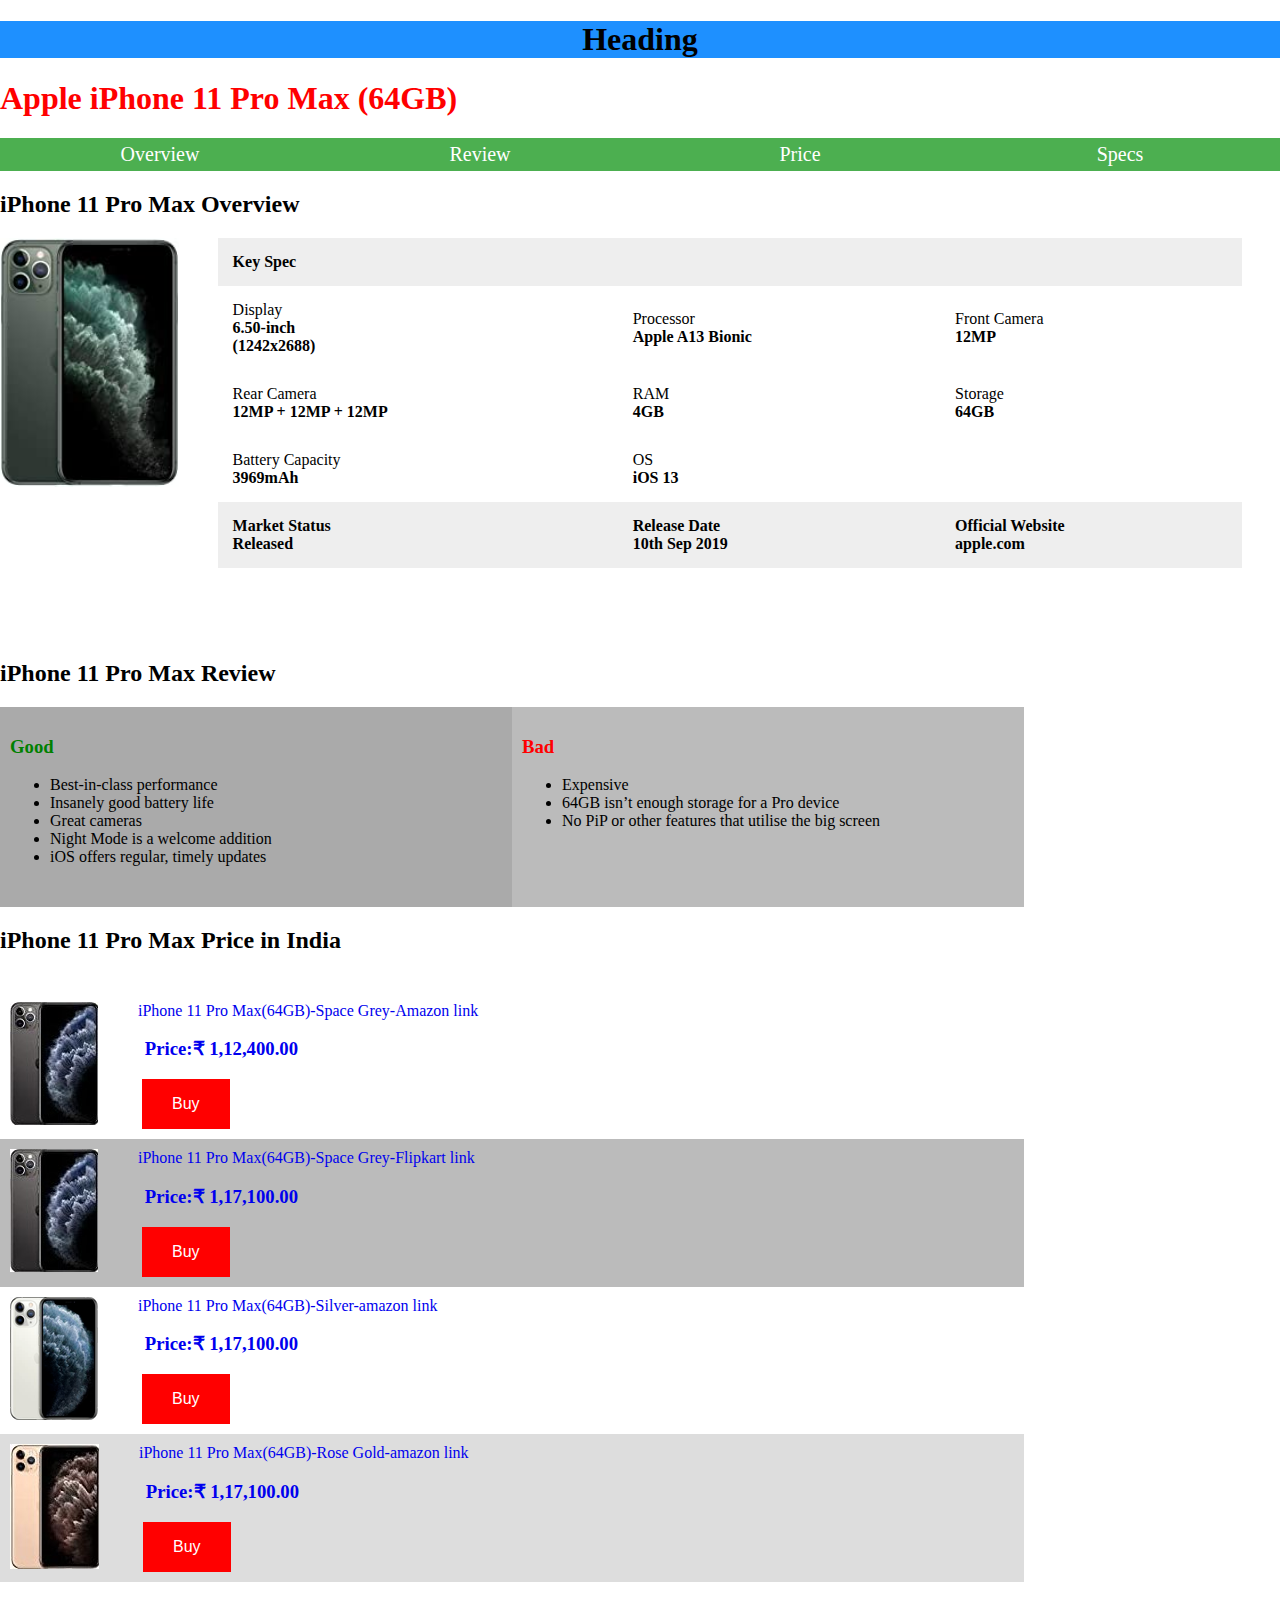
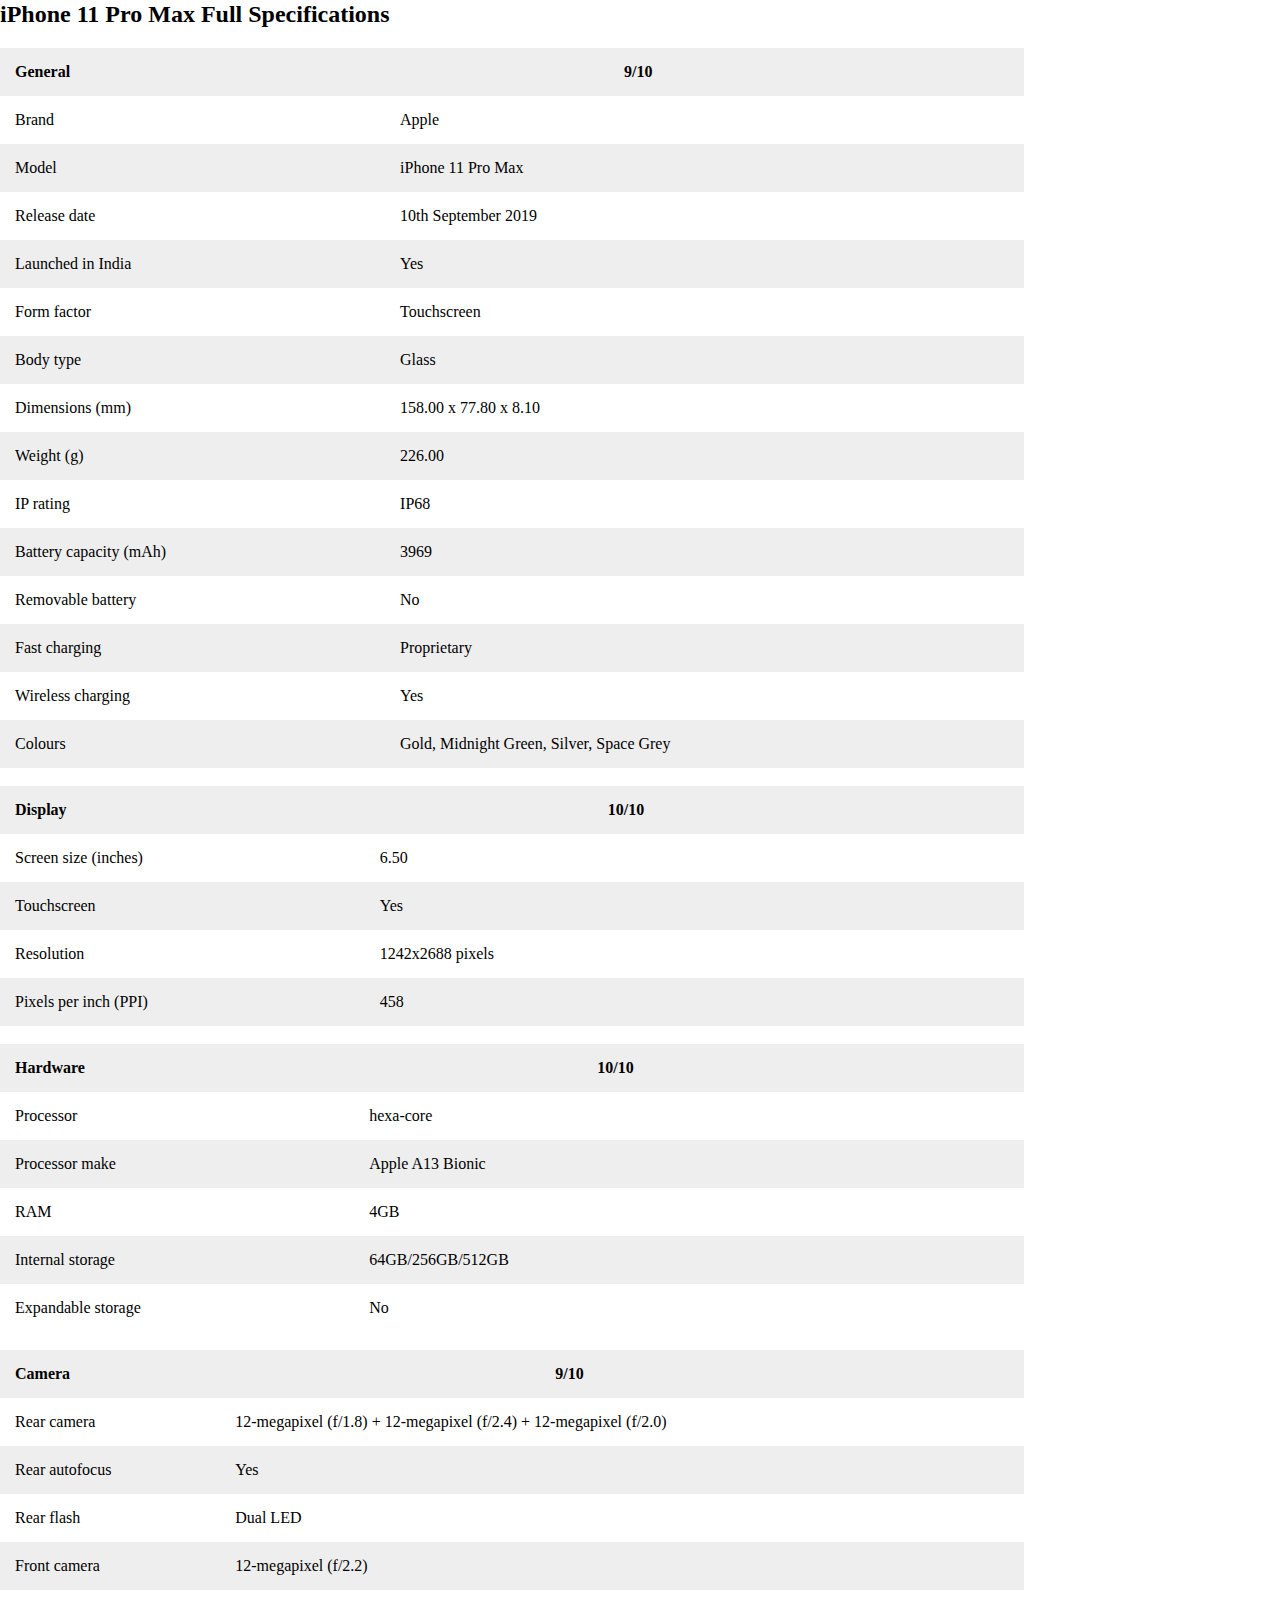
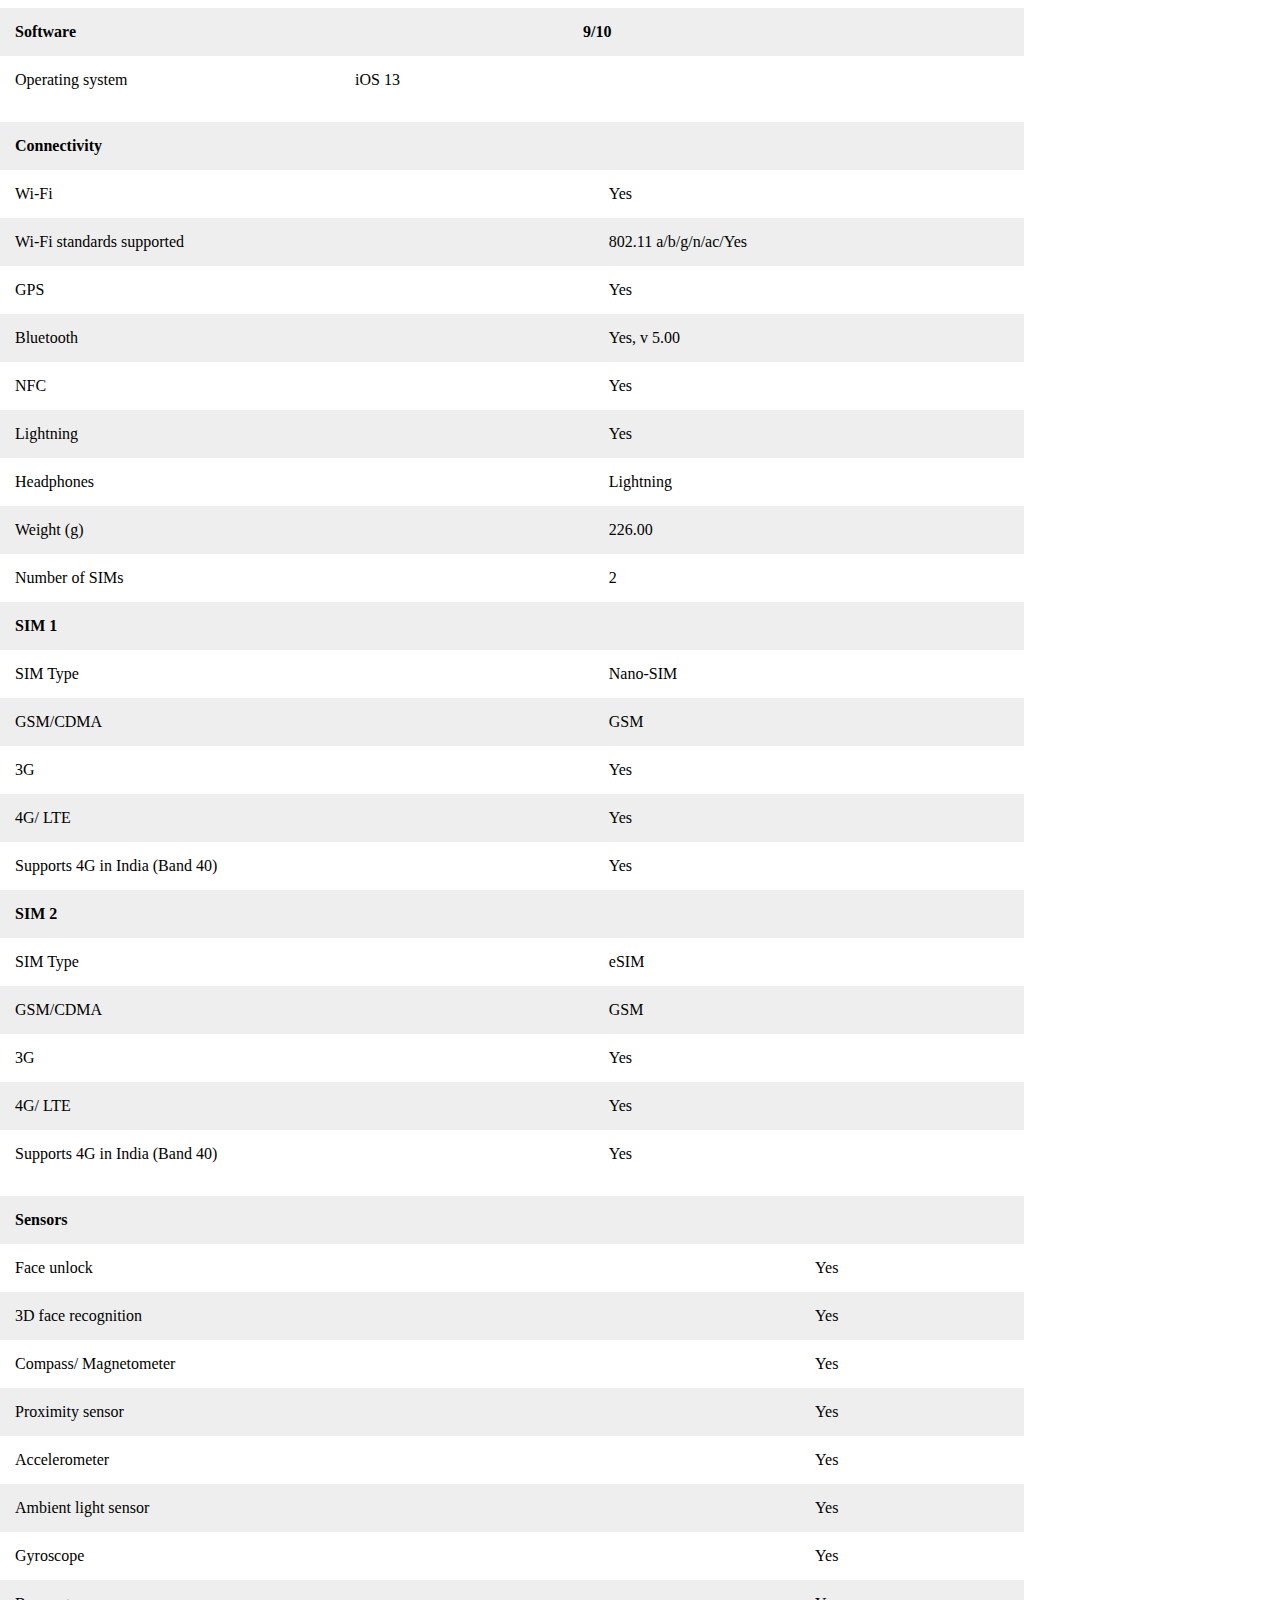
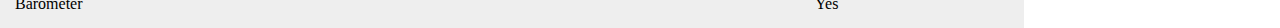
==== iphone11_specifications.html @ b00e1fcb "Add files via upload" ====
<!DOCTYPE html>
<html>
<head>
<title>Web Page Design</title>
<style>
body {margin:0;}

.icon-bar {
  width: 100%;
  background-color: #555;
  overflow: auto;
}
img {
  float:left;
}

.headimg {
  width: 14%;
  height: auto;
}

.icon-bar a {
  float: left;
  width: 25%;
  text-align: center;
  padding: 5px 0;
  transition: all 0.3s ease;
  color: white;
  font-size: 20px;
}

.icon-bar a:hover {
  background-color: #000;
}

.active {
  background-color: #4CAF50;
}
* {
  box-sizing: border-box;
}

/* Create two equal columns that floats next to each other */
.column {
  float: left;
  width: 40%;
  padding: 10px;
  height: 200px; /* Should be removed. Only for demonstration */
}

/* Clear floats after the columns */
.row:after {
  content: "";
  display: table;
  clear: both;
}
* {
  box-sizing: border-box;
}

.column1 {
  width: 80%;
  padding: 10px;
}
.btn {
  border: 2px solid black;
  background-color:red;
  color: black;
  padding: 14px 28px;
  font-size: 16px;
  cursor: pointer;
}


.success {
border-color:red;
  color:white;
}
table {
  width:80%;
}
table, th, td {
  border: 0px solid black;
  border-collapse: collapse;
}
th, td {
  padding: 15px;
  text-align: left;
}
#t01 tr:nth-child(even) {
  background-color: #fff;
}
#t01 tr:nth-child(odd) {
 background-color: #eee;
}
#t01 th {
  background-color: #eee;
}
#t02 table {
  width:60%;
}
th, td {
  padding: 15px;
  text-align: left;
}
#t02 th {
  background-color:#eee;

}

</style>

</head>
<body>
    <center>
<h1 style="background-color:DodgerBlue;">Heading</h1></center>
<h1 style="color:#FF0000">Apple iPhone 11 Pro Max (64GB)</h1>
<div class="icon-bar">
  <a style="text-decoration:none;" class="active" href="#Overview">Overview</a>
  <a style="text-decoration:none;" class="active" href="#Review">Review</a>
  <a style="text-decoration:none;" class="active" href="#Price">Price</a>
  <a style="text-decoration:none;" class="active" href="#Specs">Specs</a>
 </div>
<h2><a name="Overview">iPhone 11 Pro Max Overview</a></h2>
<img src="iphone.jpg" width="157px" height="218px" class="headimg" alt="iPhone 11 Pro Max" title="iPhone 11 Pro Max">
<center><table id="t02">
 <tr>
<th>Key Spec</th><th></th><th></th>
  <tr>
    <td>Display<br><b>
6.50-inch<br>(1242x2688)</b></td>
    <td>Processor<br><b>
Apple A13 Bionic</b></td>
    <td>Front Camera<br><b>
12MP</b></td>
  </tr>
  <tr>
    <td>Rear Camera<br><b>
12MP + 12MP + 12MP</b></td>
    <td>RAM<br><b>
4GB</b></td>
    <td>Storage<br><b>
64GB</b></td>
  </tr>
  <tr>
    <td>Battery Capacity<br><b>
3969mAh</b></td>
    <td>OS<br><b>
iOS 13</b></td>
    <td></td>
  </tr>
  <tr>
  <th>Market Status<br>Released</th>
  <th>Release Date
<br>10th Sep 2019</th>
<th>Official Website<br>
apple.com</th>
  </tr>
</table>
</center>

<br><br><br><br>

<h2><a name="Review">iPhone 11 Pro Max Review</a></h2>
<div class="row">
  <div class="column" style="background-color:#aaa;">
    <h3 style="color:green;">Good</h3>
    <ul>
  <li>Best-in-class performance</li>
  <li>Insanely good battery life</li>
  <li>Great cameras</li>
  <li>Night Mode is a welcome addition</li>
  <li>iOS offers regular, timely updates</li>
</ul>
  </div>
  <div class="column" style="background-color:#bbb;">
    <h3 style="color:red;">Bad</h3>
    <ul>
  <li>Expensive</li>
  <li>64GB isn’t enough storage for a Pro device
</li>
  <li>No PiP or other features that utilise the big screen
</li>
</ul>
  </div>
</div>
<h2><a name="Price">iPhone 11 Pro Max Price in India</a></h2>
<br>
<div class="row">
  <div class="column1" style="background-color:white;">
   <a style="text-decoration:none;" href="https://gadgets.ndtv.com/iphone-11-pro-max-256gb-storage-price-in-india-91111-v159136"><img src="iphone11_space_grey.jpg"
    <h3>&nbsp&nbsp&nbsp &nbsp&nbsp&nbsp &nbsp&nbspiPhone 11 Pro Max(64GB)-Space Grey-Amazon link</h3>
    <h3>&nbsp&nbsp&nbsp &nbsp&nbsp&nbsp &nbsp&nbspPrice:₹ 1,12,400.00 </h3>&nbsp&nbsp&nbsp &nbsp&nbsp&nbsp &nbsp&nbsp
    <button class="btn success">Buy</button></a>
  </div>
  <div class="column1" style="background-color:#bbb;">
    <a style="text-decoration:none;" href="https://gadgets.ndtv.com/iphone-11-pro-max-256gb-storage-price-in-india-91111-v159136"><img src="iphone11_space_grey.jpg"
    <h3>&nbsp&nbsp&nbsp &nbsp&nbsp&nbsp &nbsp&nbspiPhone 11 Pro Max(64GB)-Space Grey-Flipkart link</h3>
    <h3>&nbsp&nbsp&nbsp &nbsp&nbsp&nbsp &nbsp&nbspPrice:₹ 1,17,100.00 </h3>&nbsp&nbsp&nbsp &nbsp&nbsp&nbsp &nbsp&nbsp
    <button class="btn success">Buy</button></a>
  </div>
</div>

<div class="row">
  <div class="column1" style="background-color:white;">
    <a style="text-decoration:none;" href="https://gadgets.ndtv.com/iphone-11-pro-max-256gb-storage-price-in-india-91111-v159136"><img src="iphone11_silver.png"
    <h3>&nbsp&nbsp&nbsp &nbsp&nbsp&nbsp &nbsp&nbspiPhone 11 Pro Max(64GB)-Silver-amazon link</h3>
    <h3>&nbsp&nbsp&nbsp &nbsp&nbsp&nbsp &nbsp&nbspPrice:₹ 1,17,100.00 </h3>&nbsp&nbsp&nbsp &nbsp&nbsp&nbsp &nbsp&nbsp
    <button class="btn success">Buy</button></a>
  </div>
  <div class="column1" style="background-color:#ddd;">
    <a style="text-decoration:none;" href="https://gadgets.ndtv.com/iphone-11-pro-max-256gb-storage-price-in-india-91111-v159136"><img src="iphone11_rose_gold.jpg"
    <h3>&nbsp&nbsp&nbsp &nbsp&nbsp&nbsp &nbsp&nbspiPhone 11 Pro Max(64GB)-Rose Gold-amazon link</h3>
    <h3>&nbsp&nbsp&nbsp &nbsp&nbsp&nbsp &nbsp&nbspPrice:₹ 1,17,100.00 </h3>&nbsp&nbsp&nbsp &nbsp&nbsp&nbsp &nbsp&nbsp
    <button class="btn success">Buy</button></a>
  </div>
</div>
<h2><a name="Specs">iPhone 11 Pro Max Full Specifications</a></h2>
<table id="t01">
  <tr>
    <th>General</th>
    <th>&nbsp&nbsp&nbsp&nbsp&nbsp&nbsp&nbsp&nbsp&nbsp&nbsp&nbsp&nbsp&nbsp&nbsp&nbsp&nbsp&nbsp&nbsp&nbsp&nbsp&nbsp&nbsp&nbsp&nbsp&nbsp&nbsp&nbsp&nbsp&nbsp&nbsp&nbsp&nbsp&nbsp&nbsp&nbsp&nbsp&nbsp&nbsp&nbsp&nbsp&nbsp&nbsp&nbsp&nbsp&nbsp&nbsp&nbsp&nbsp&nbsp&nbsp&nbsp&nbsp&nbsp&nbsp&nbsp&nbsp9/10</th>
  </tr>
  <tr>
    <td>Brand</td>
    <td>Apple</td>
  </tr>
  <tr>
    <td>Model</td>
    <td>iPhone 11 Pro Max
</td>
  </tr>
  <tr>
    <td>Release date</td>
    <td>10th September 2019
</td>
  </tr>
    <tr>
    <td>Launched in India	</td>
    <td>Yes</td>
  </tr>
    <tr>
    <td>Form factor	</td>
    <td>Touchscreen
</td>
  </tr>
    <tr>
    <td>Body type	</td>
    <td>Glass</td>
  </tr>
    <tr>
    <td>Dimensions (mm)	</td>
    <td>158.00 x 77.80 x 8.10
</td>
  </tr>  <tr>
    <td>Weight (g)	</td>
    <td>226.00
</td>
  </tr>
    <tr>
    <td>IP rating	</td>
    <td>IP68
</td>
  </tr>
    <tr>
    <td>Battery capacity (mAh)	</td>
    <td>3969
</td>
  </tr>
    <tr>
    <td>Removable battery	</td>
    <td>No
</td>
  </tr>
  <tr>
    <td>Fast charging	</td>
    <td>Proprietary</td>
  </tr>
  <tr>
    <td>Wireless charging	</td>
    <td>Yes</td>
  </tr>
  <tr>
    <td>Colours</td>
    <td>Gold, Midnight Green, Silver, Space Grey
</td>
  </tr>
</table>
<br>
<table id="t01">
  <tr>
    <th>Display</th>
    <th>&nbsp&nbsp&nbsp&nbsp&nbsp&nbsp&nbsp&nbsp&nbsp&nbsp&nbsp&nbsp&nbsp&nbsp&nbsp&nbsp&nbsp&nbsp&nbsp&nbsp&nbsp&nbsp&nbsp&nbsp&nbsp&nbsp&nbsp&nbsp&nbsp&nbsp&nbsp&nbsp&nbsp&nbsp&nbsp&nbsp&nbsp&nbsp&nbsp&nbsp&nbsp&nbsp&nbsp&nbsp&nbsp&nbsp&nbsp&nbsp&nbsp&nbsp&nbsp&nbsp&nbsp&nbsp&nbsp&nbsp 10/10</th>
  </tr>
  <tr>
    <td>Screen size (inches)	</td>
    <td>6.50</td>
  </tr>
  <tr>
    <td>Touchscreen	</td>
    <td>Yes</td>
  </tr>
  <tr>
    <td>Resolution</td>
    <td>1242x2688 pixels
</td>
  </tr>
    <tr>
    <td>Pixels per inch (PPI)	</td>
    <td>458</td>
  </tr>
</table>
<br>
<table id="t01">
  <tr>
    <th>Hardware</th>
    <th>&nbsp&nbsp&nbsp&nbsp&nbsp&nbsp&nbsp&nbsp&nbsp&nbsp&nbsp&nbsp&nbsp&nbsp&nbsp&nbsp&nbsp&nbsp&nbsp&nbsp&nbsp&nbsp&nbsp&nbsp&nbsp&nbsp&nbsp&nbsp&nbsp&nbsp&nbsp&nbsp&nbsp&nbsp&nbsp&nbsp&nbsp&nbsp&nbsp&nbsp&nbsp&nbsp&nbsp&nbsp&nbsp&nbsp&nbsp&nbsp&nbsp&nbsp&nbsp&nbsp&nbsp&nbsp&nbsp&nbsp 10/10</th>
  </tr>
  <tr>
    <td>Processor</td>
    <td>hexa-core</td>
  </tr>
  <tr>
    <td>Processor make</td>
    <td>Apple A13 Bionic</td>
  </tr>
  <tr>
    <td>RAM</td>
    <td>4GB
</td>
  </tr>
    <tr>
    <td>Internal storage</td>
    <td>64GB/256GB/512GB</td>
  </tr>
    <tr>
    <td>Expandable storage</td>
    <td>No
</td>
</table><br>
<table id="t01">
  <tr>
    <th>Camera</th>
    <th>&nbsp&nbsp&nbsp&nbsp&nbsp&nbsp&nbsp&nbsp&nbsp&nbsp&nbsp&nbsp&nbsp&nbsp&nbsp&nbsp&nbsp&nbsp&nbsp&nbsp&nbsp&nbsp&nbsp&nbsp&nbsp&nbsp&nbsp&nbsp&nbsp&nbsp&nbsp&nbsp&nbsp&nbsp&nbsp&nbsp&nbsp&nbsp&nbsp&nbsp&nbsp&nbsp&nbsp&nbsp&nbsp&nbsp&nbsp&nbsp&nbsp&nbsp&nbsp&nbsp&nbsp&nbsp&nbsp&nbsp&nbsp&nbsp&nbsp&nbsp&nbsp&nbsp&nbsp&nbsp&nbsp&nbsp&nbsp&nbsp&nbsp&nbsp&nbsp&nbsp&nbsp&nbsp&nbsp&nbsp&nbsp&nbsp&nbsp 9/10</th>
  </tr>
  <tr>
    <td>Rear camera</td>
    <td>12-megapixel (f/1.8) + 12-megapixel (f/2.4) + 12-megapixel (f/2.0)</td>
  </tr>
  <tr>
    <td>Rear autofocus</td>
    <td>Yes</td>
  </tr>
  <tr>
    <td>Rear flash</td>
    <td>Dual LED
</td>
  </tr>
    <tr>
    <td>Front camera</td>
    <td>12-megapixel (f/2.2)</td>
  </tr></table><br>
<table id="t01">
  <tr>
    <th>Software</th>
    <th>&nbsp&nbsp&nbsp&nbsp&nbsp&nbsp&nbsp&nbsp&nbsp&nbsp&nbsp&nbsp&nbsp&nbsp&nbsp&nbsp&nbsp&nbsp&nbsp&nbsp&nbsp&nbsp&nbsp&nbsp&nbsp&nbsp&nbsp&nbsp&nbsp&nbsp&nbsp&nbsp&nbsp&nbsp&nbsp&nbsp&nbsp&nbsp&nbsp&nbsp&nbsp&nbsp&nbsp&nbsp&nbsp&nbsp&nbsp&nbsp&nbsp&nbsp&nbsp&nbsp&nbsp&nbsp&nbsp&nbsp 9/10</th>
  </tr>
  <tr>
    <td>Operating system</td>
    <td>iOS 13</td>
  </tr></table>
<br>
<table id="t01">
  <tr>
    <th>Connectivity</th>
    <th></th>
  </tr>
  <tr>
    <td>Wi-Fi</td>
    <td>Yes</td>
  </tr>
  <tr>
    <td>Wi-Fi standards supported</td>
    <td>802.11 a/b/g/n/ac/Yes</td>
  </tr>
  <tr>
    <td>GPS</td>
    <td>Yes</td>
  </tr>
    <tr>
    <td>Bluetooth</td>
    <td>Yes, v 5.00</td>
  </tr>
    <tr>
    <td>NFC</td>
    <td>Yes</td>
  </tr>
    <tr>
    <td>Lightning</td>
    <td>Yes</td>
  </tr>
    <tr>
    <td>Headphones</td>
    <td>Lightning</td>
  </tr>  <tr>
    <td>Weight (g)</td>
    <td>226.00</td>
  </tr>
    <tr>
    <td>Number of SIMs</td>
    <td>2</td>
  </tr>
    <tr>
    <th>SIM 1</th>
    <td></td>
  </tr>
    <tr>
    <td>SIM Type</td>
    <td>Nano-SIM</td>
  </tr>
  <tr>
    <td>GSM/CDMA</td>
    <td>GSM</td>
  </tr>
  <tr>
    <td>3G</td>
    <td>Yes</td>
  </tr>
  <tr>
    <td>4G/ LTE</td>
    <td>Yes</td>
  </tr>
  <tr>
    <td>Supports 4G in India (Band 40)</td>
    <td>Yes</td>
  </tr>
  <tr>
    <th>SIM 2</th>
    <th>
</th>
  </tr>
   <tr>
    <td>SIM Type</td>
    <td>eSIM</td>
  </tr>
   <tr>
    <td>GSM/CDMA</td>
    <td>GSM</td>
  </tr>
   <tr>
    <td>3G</td>
    <td>Yes</td>
  </tr>
  <tr>
    <td>4G/ LTE</td>
    <td>Yes
</td>
  </tr>
  <tr>
    <td>Supports 4G in India (Band 40)</td>
    <td>Yes
</td>
  </tr>
</table>
<br>
<table id="t01">
  <tr>
    <th>Sensors</th>
    <th></th>
  </tr>
  <tr>
    <td>Face unlock</td>
    <td>Yes</td>
  </tr>
  <tr>
    <td>3D face recognition</td>
    <td>Yes</td>
  </tr>
  <tr>
    <td>Compass/ Magnetometer</td>
    <td>Yes</td>
  </tr>
    <tr>
    <td>Proximity sensor</td>
    <td>Yes</td>
  </tr>
    <tr>
    <td>Accelerometer</td>
    <td>Yes</td>
  </tr>
    <tr>
    <td>Ambient light sensor</td>
    <td>Yes</td>
  </tr>
    <tr>
    <td>Gyroscope</td>
    <td>Yes
</td>
  </tr>  <tr>
    <td>Barometer</td>
    <td>Yes
</td>
  </tr>
</table>


<script>
// Get the elements with class="column"
var elements = document.getElementsByClassName("column");

// Declare a loop variable
var i;

// List View
function listView() {
  for (i = 0; i < elements.length; i++) {
    elements[i].style.width = "100%";
  }
}

<script>
var slideIndex = 1;
showSlides(slideIndex);

function plusSlides(n) {
  showSlides(slideIndex += n);
}

function currentSlide(n) {
  showSlides(slideIndex = n);
}

function showSlides(n) {
  var i;
  var slides = document.getElementsByClassName("mySlides");
  var dots = document.getElementsByClassName("dot");
  if (n > slides.length) {slideIndex = 1}
  if (n < 1) {slideIndex = slides.length}
  for (i = 0; i < slides.length; i++) {
      slides[i].style.display = "none";
  }
  for (i = 0; i < dots.length; i++) {
      dots[i].className = dots[i].className.replace(" active", "");
  }
  slides[slideIndex-1].style.display = "block";
  dots[slideIndex-1].className += " active";
}
</script>

</body>
</html>
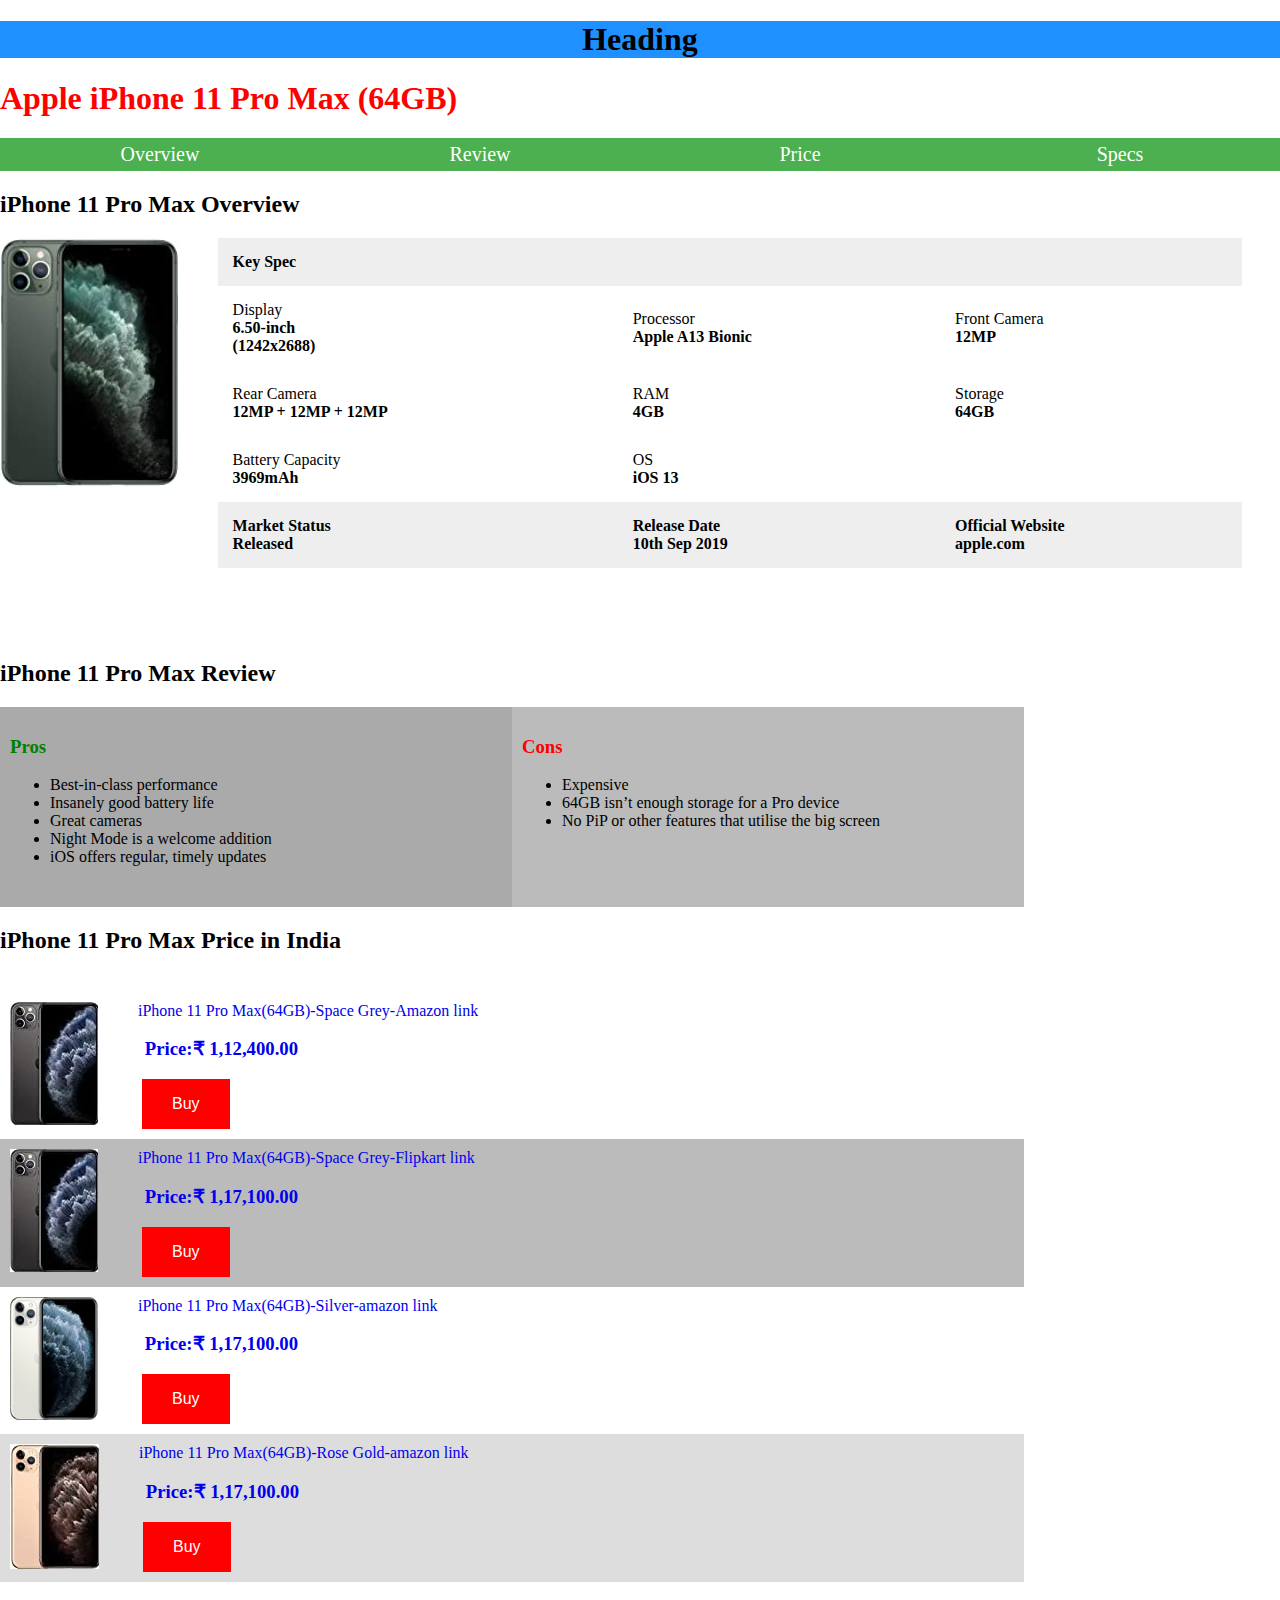
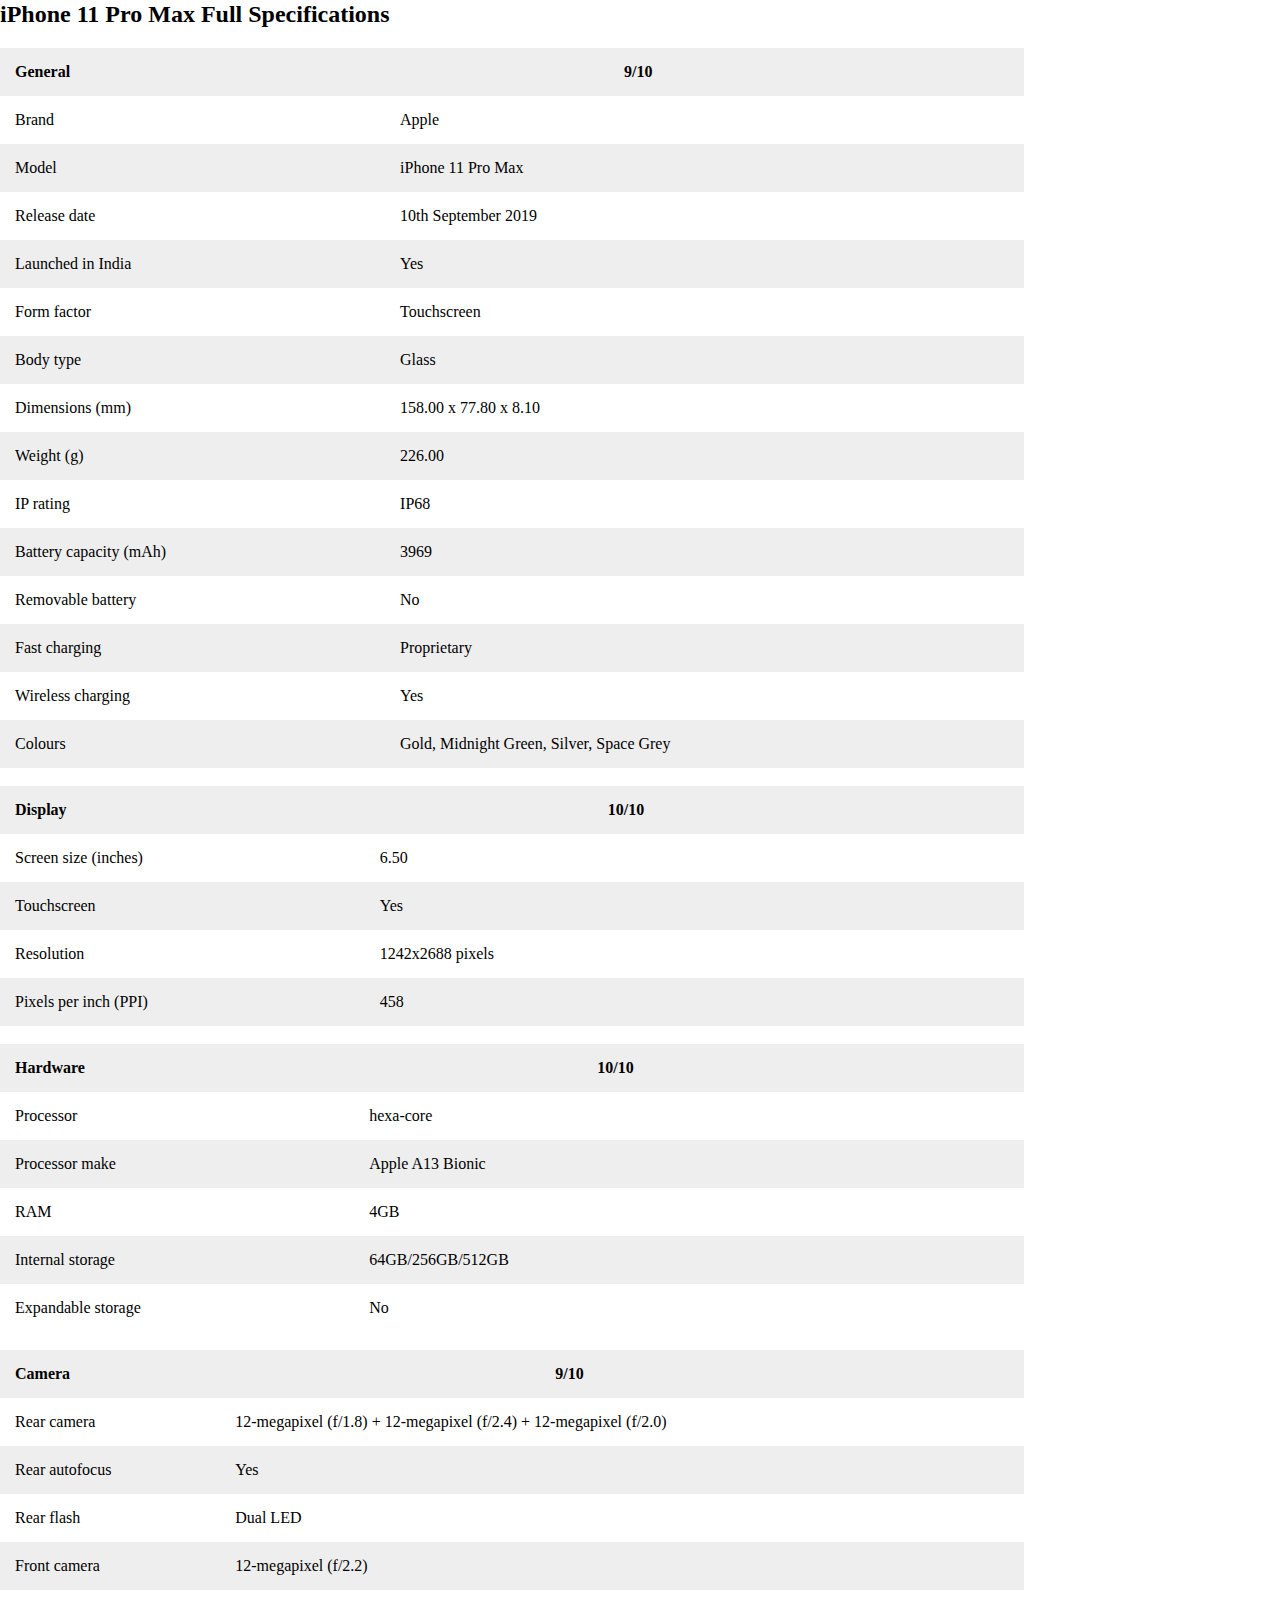
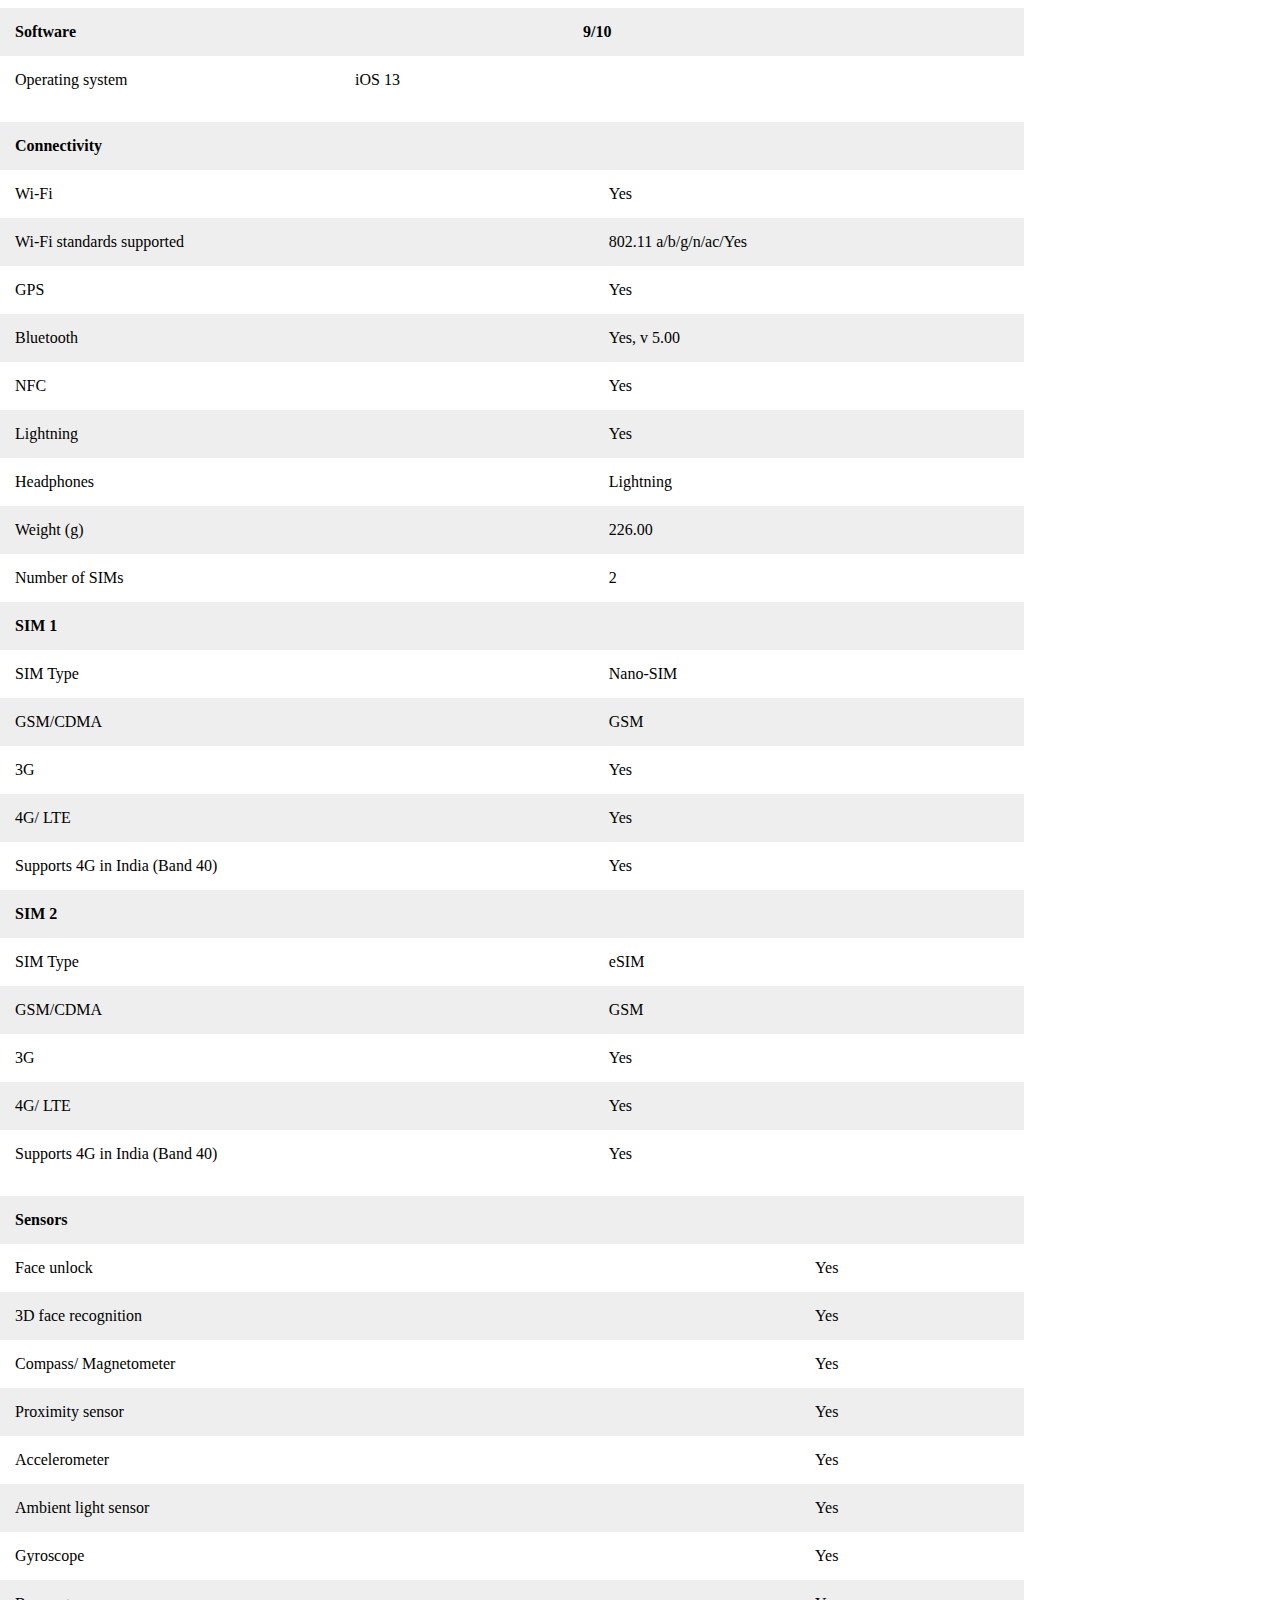
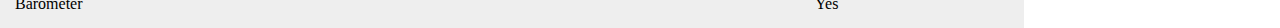
==== commit 75d3c66c: "Update iphone11_specifications.html" ====
--- a/iphone11_specifications.html
+++ b/iphone11_specifications.html
@@ -1,7 +1,7 @@
 <!DOCTYPE html>
 <html>
 <head>
-<title>Web Page Design</title>
+<title>iPhone11</title>
 <style>
 body {margin:0;}
 
@@ -164,7 +164,7 @@
 <h2><a name="Review">iPhone 11 Pro Max Review</a></h2>
 <div class="row">
   <div class="column" style="background-color:#aaa;">
-    <h3 style="color:green;">Good</h3>
+    <h3 style="color:green;">Pros</h3>
     <ul>
   <li>Best-in-class performance</li>
   <li>Insanely good battery life</li>
@@ -174,7 +174,7 @@
 </ul>
   </div>
   <div class="column" style="background-color:#bbb;">
-    <h3 style="color:red;">Bad</h3>
+    <h3 style="color:red;">Cons</h3>
     <ul>
   <li>Expensive</li>
   <li>64GB isn’t enough storage for a Pro device
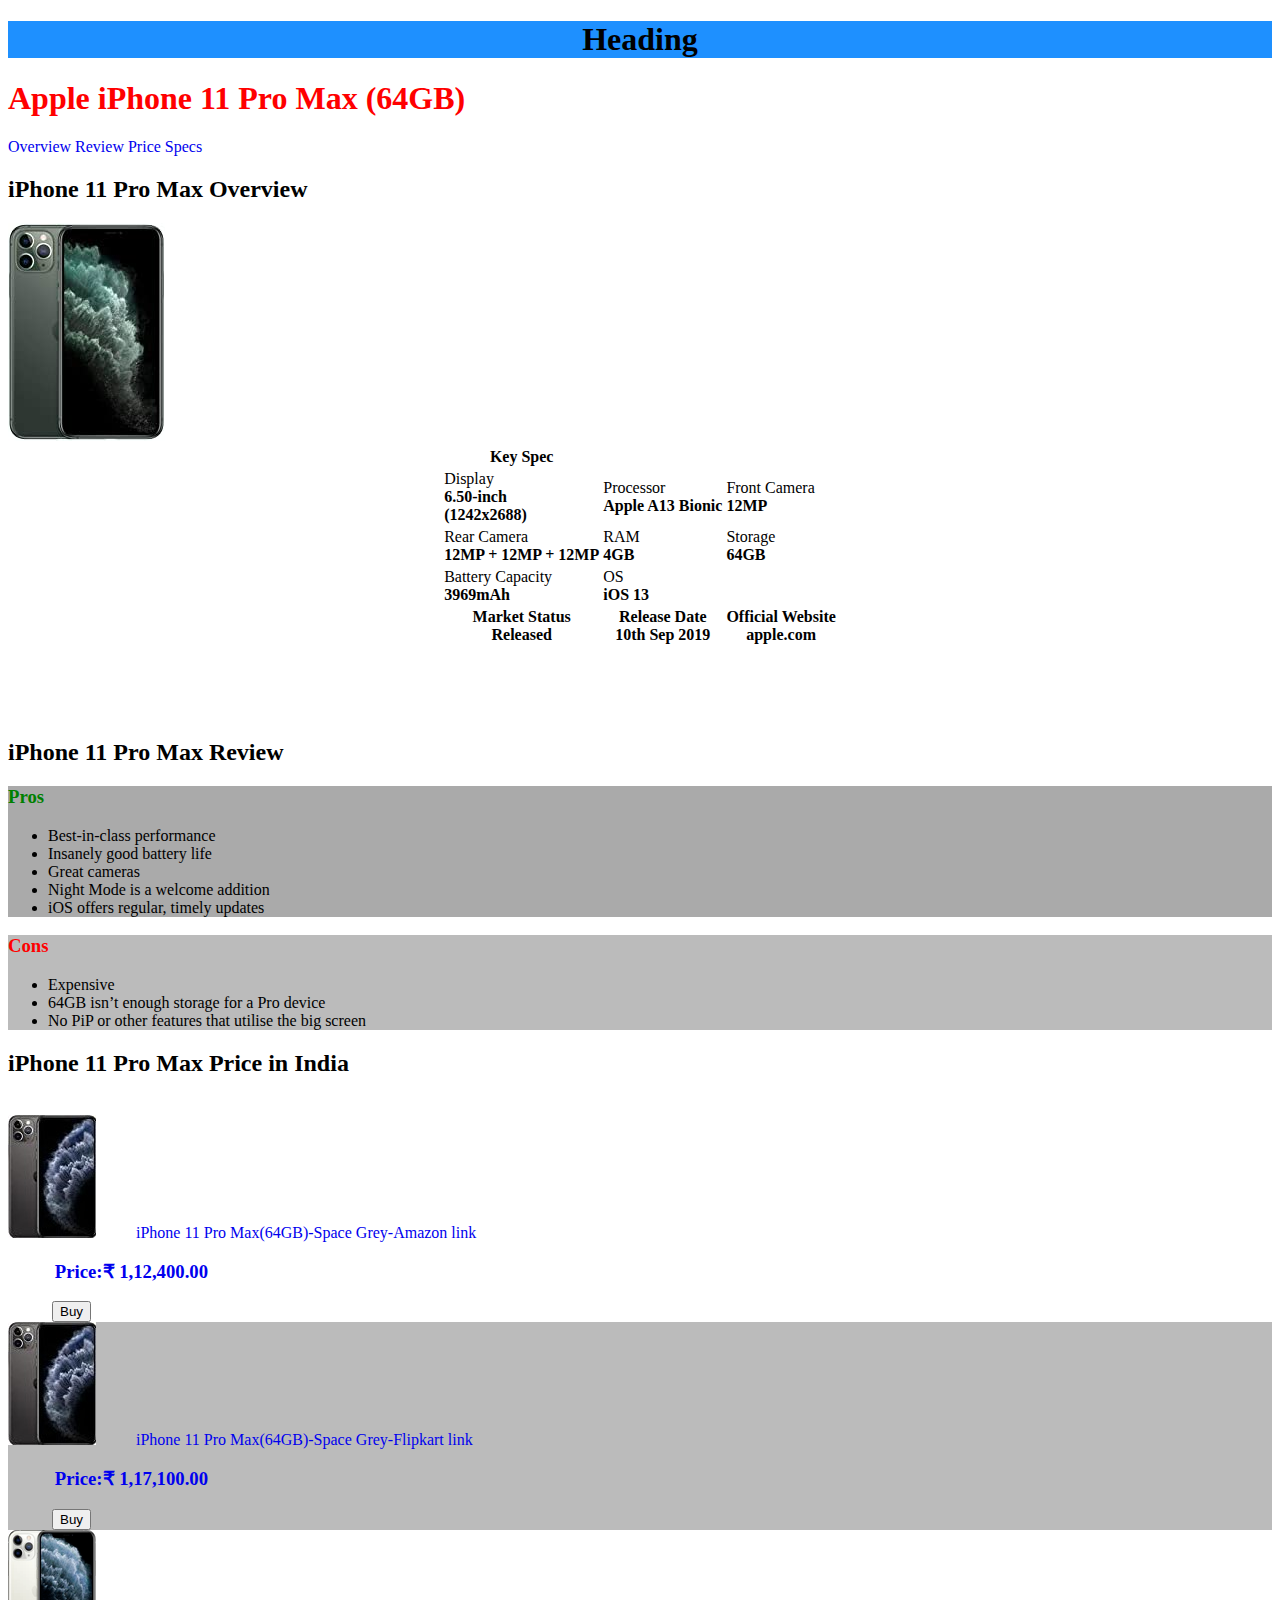
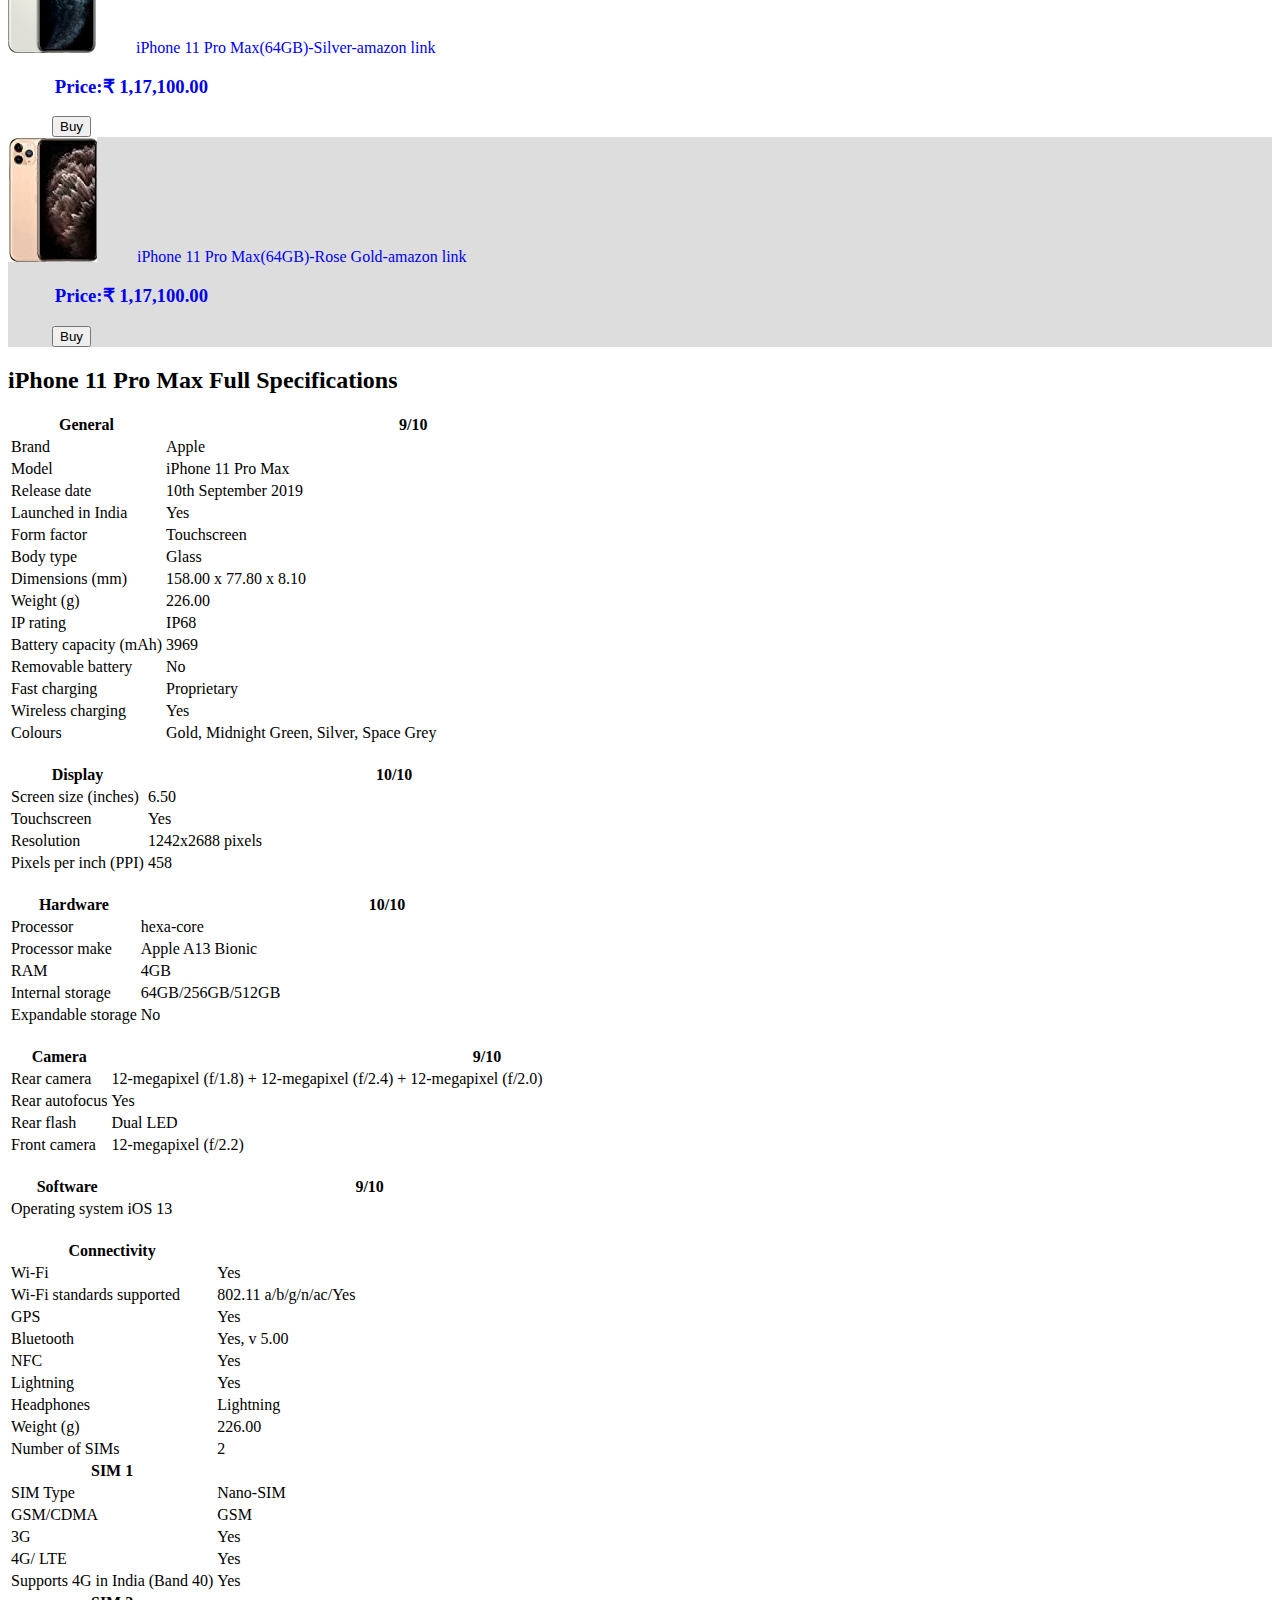
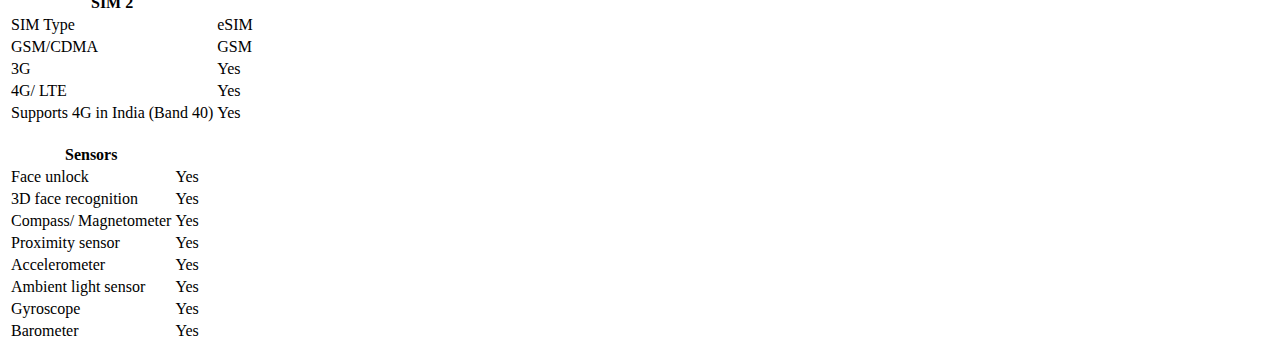
==== commit 284168a8: "Update iphone11_specifications.html" ====
--- a/iphone11_specifications.html
+++ b/iphone11_specifications.html
@@ -1,6 +1,8 @@
 <!DOCTYPE html>
 <html>
 <head>
+<meta charset="utf-8">
+<meta name="viewport" content="width=device-width, initial-scale=1>
 <title>iPhone11</title>
 <style>
 body {margin:0;}
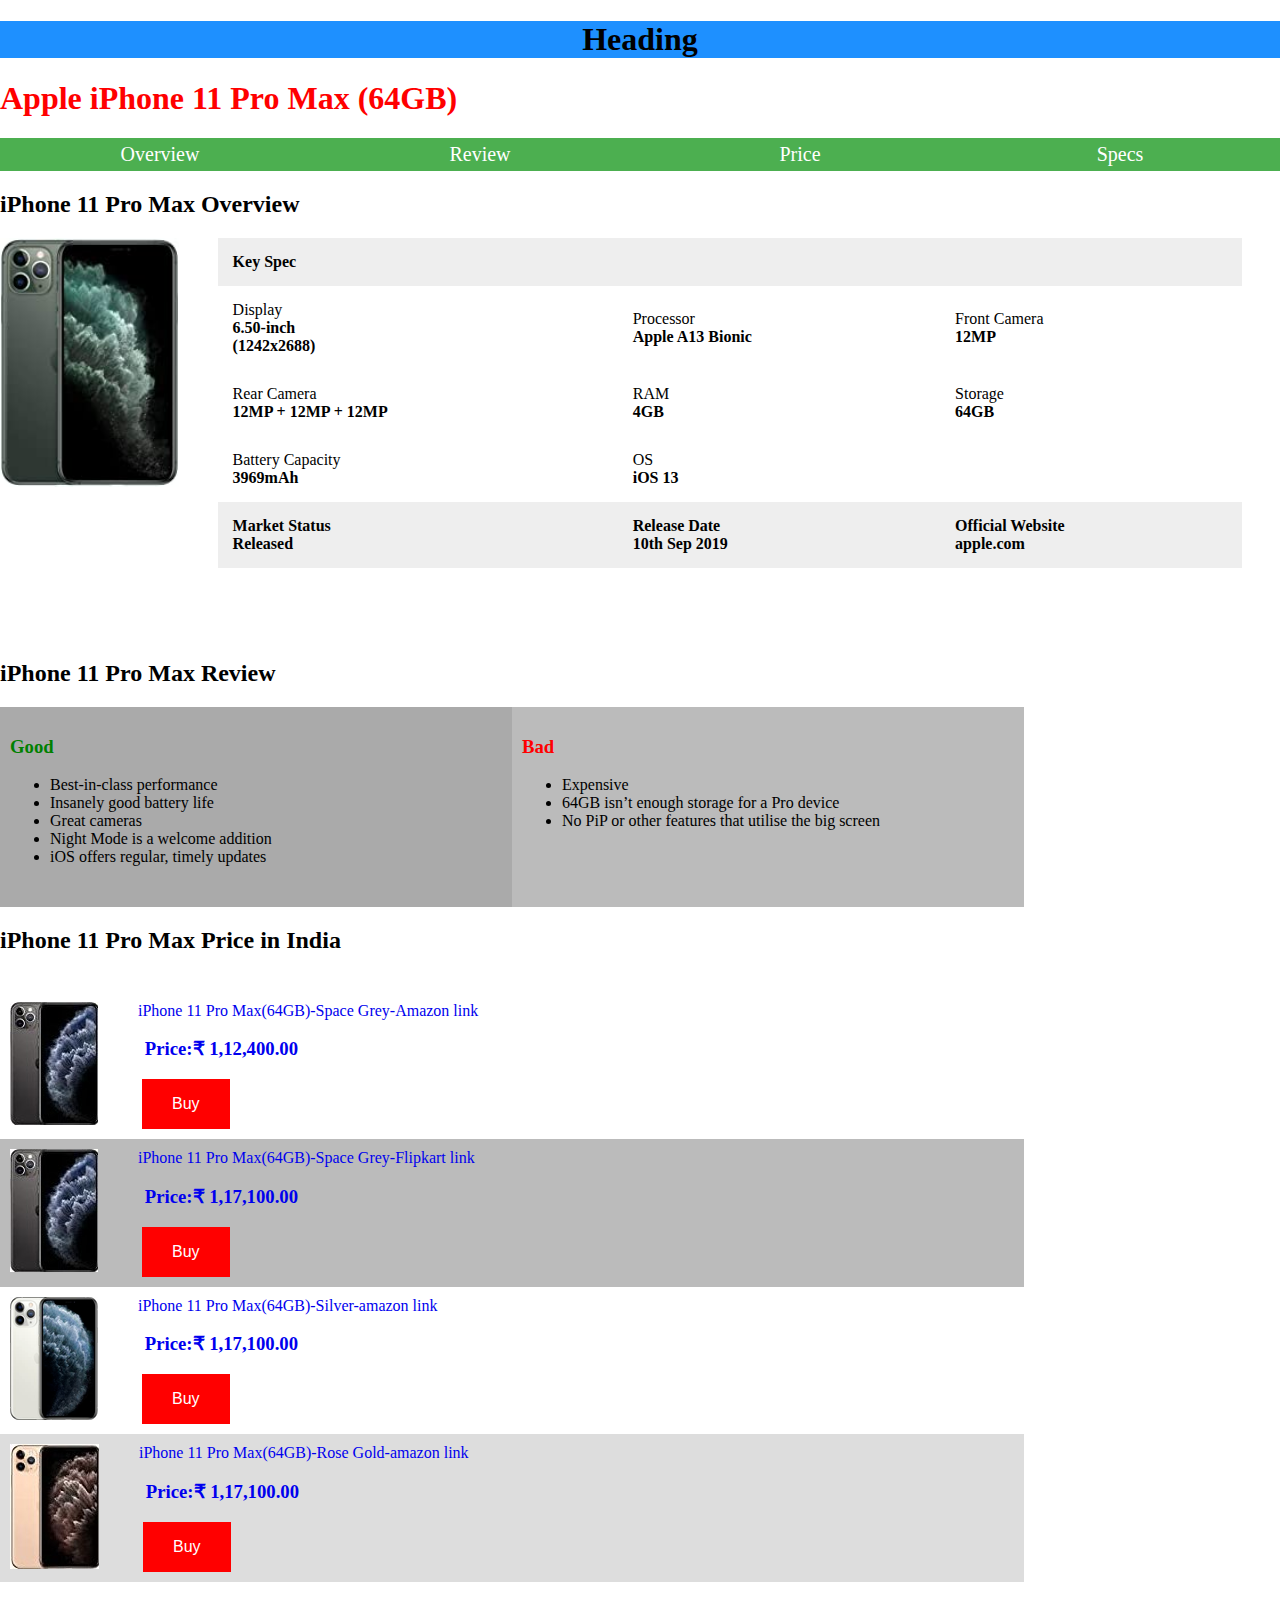
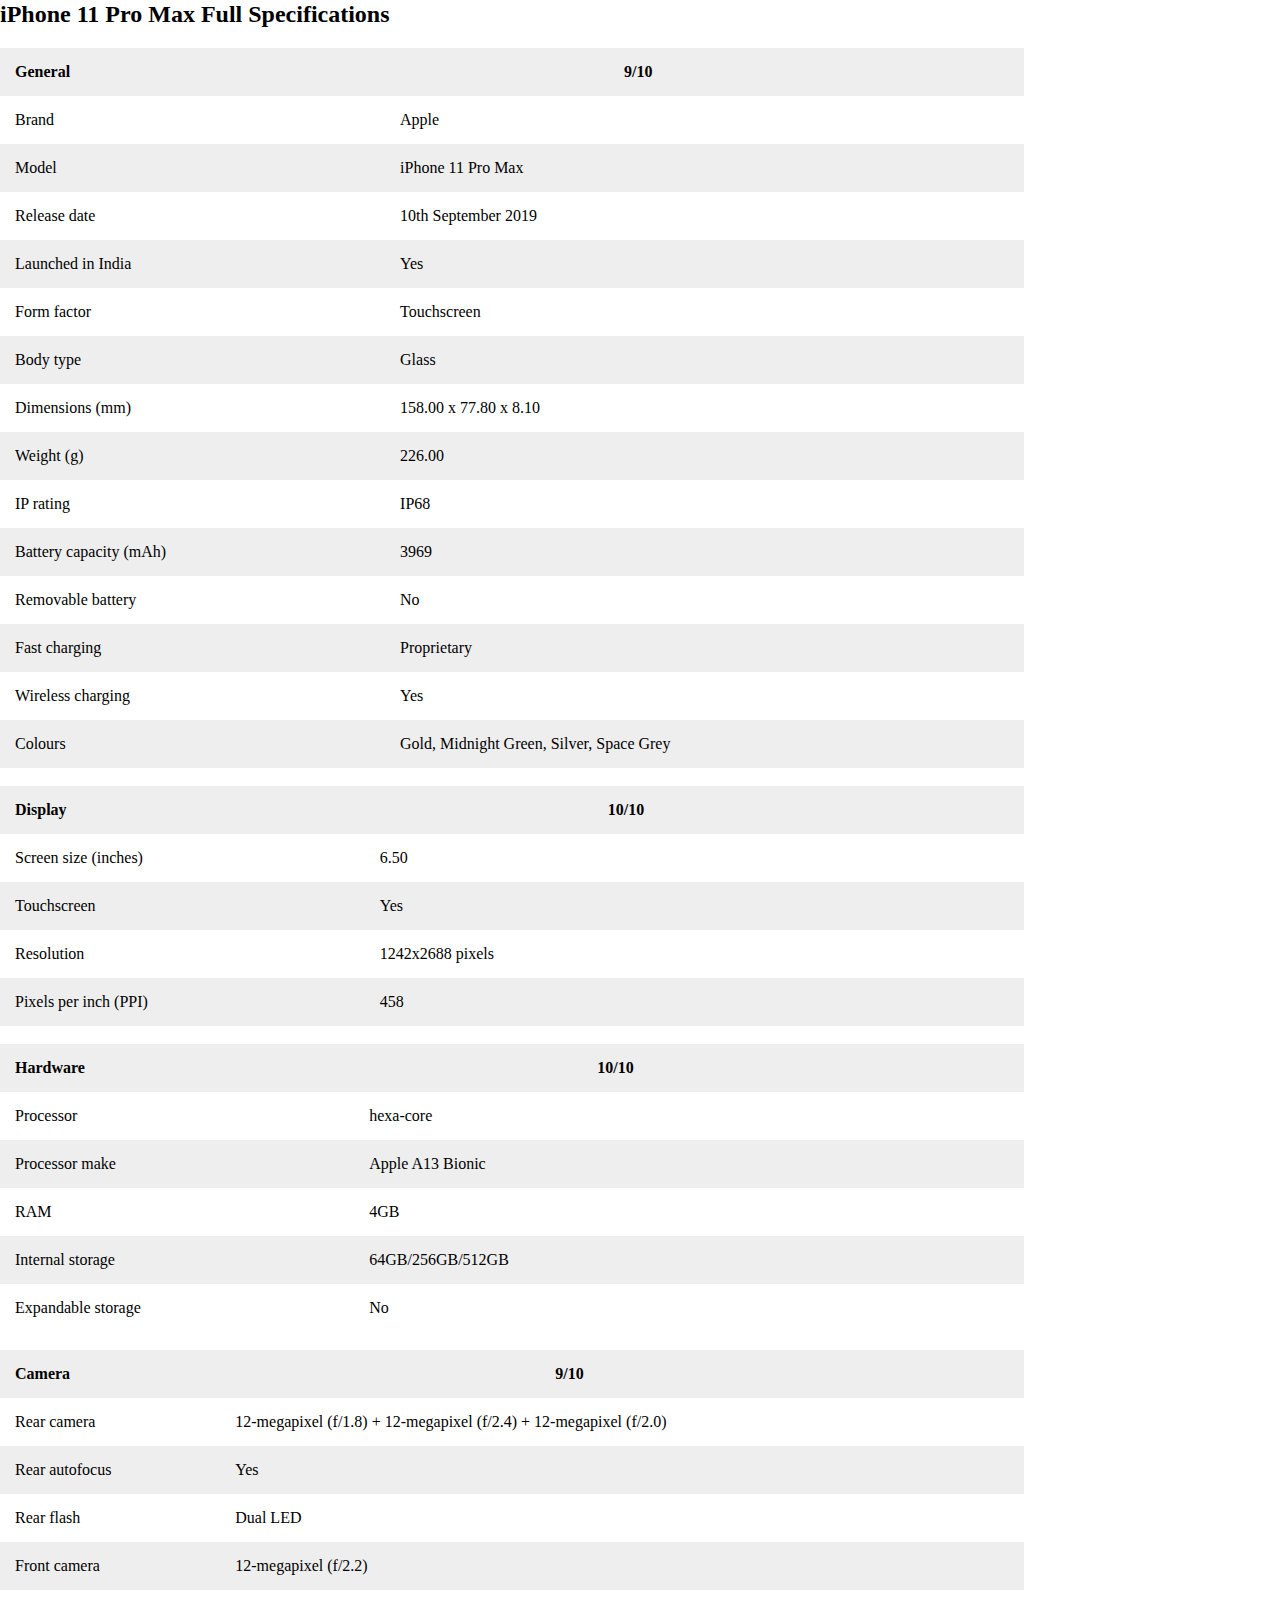
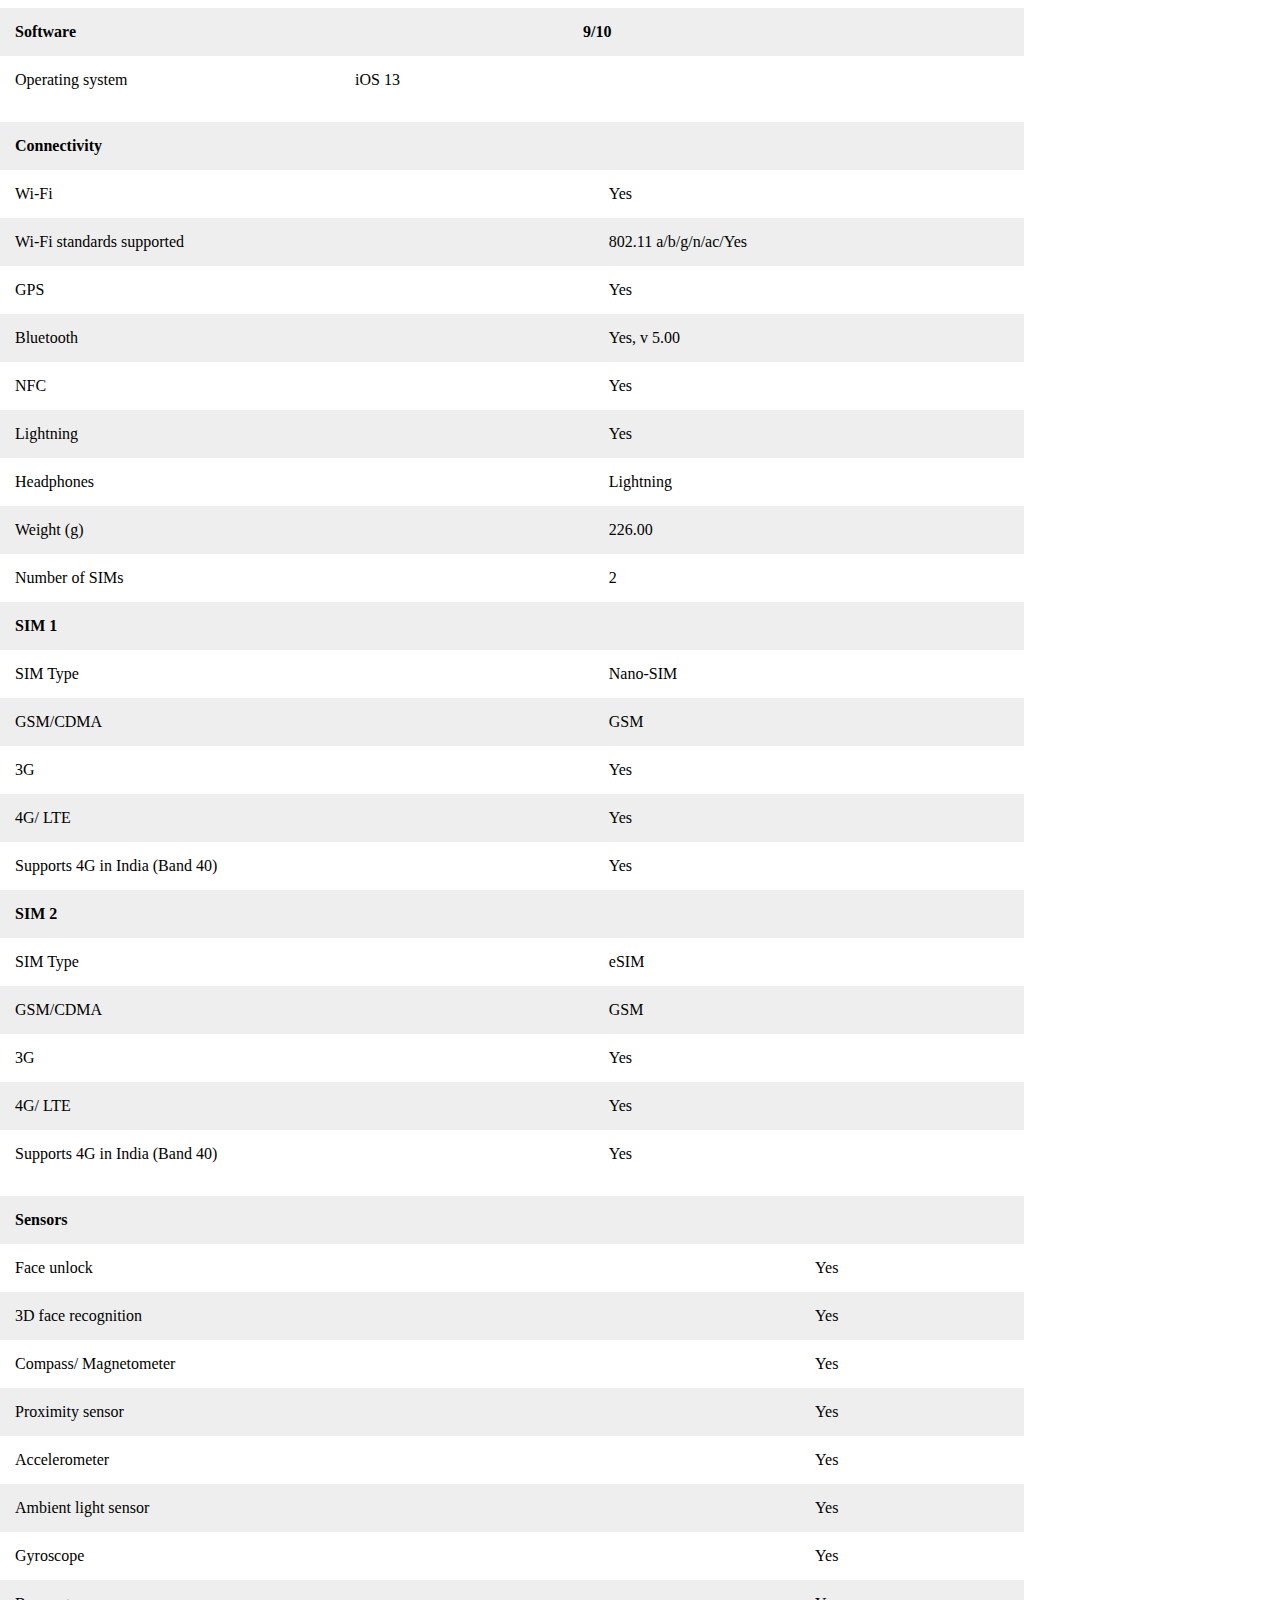
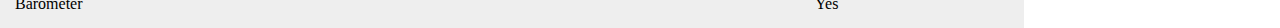
==== commit 8543bda8: "Add files via upload" ====
--- a/iphone11_specifications.html
+++ b/iphone11_specifications.html
@@ -1,9 +1,7 @@
 <!DOCTYPE html>
 <html>
 <head>
-<meta charset="utf-8">
-<meta name="viewport" content="width=device-width, initial-scale=1>
-<title>iPhone11</title>
+<title>Web Page Design</title>
 <style>
 body {margin:0;}
 
@@ -166,7 +164,7 @@
 <h2><a name="Review">iPhone 11 Pro Max Review</a></h2>
 <div class="row">
   <div class="column" style="background-color:#aaa;">
-    <h3 style="color:green;">Pros</h3>
+    <h3 style="color:green;">Good</h3>
     <ul>
   <li>Best-in-class performance</li>
   <li>Insanely good battery life</li>
@@ -176,7 +174,7 @@
 </ul>
   </div>
   <div class="column" style="background-color:#bbb;">
-    <h3 style="color:red;">Cons</h3>
+    <h3 style="color:red;">Bad</h3>
     <ul>
   <li>Expensive</li>
   <li>64GB isn’t enough storage for a Pro device
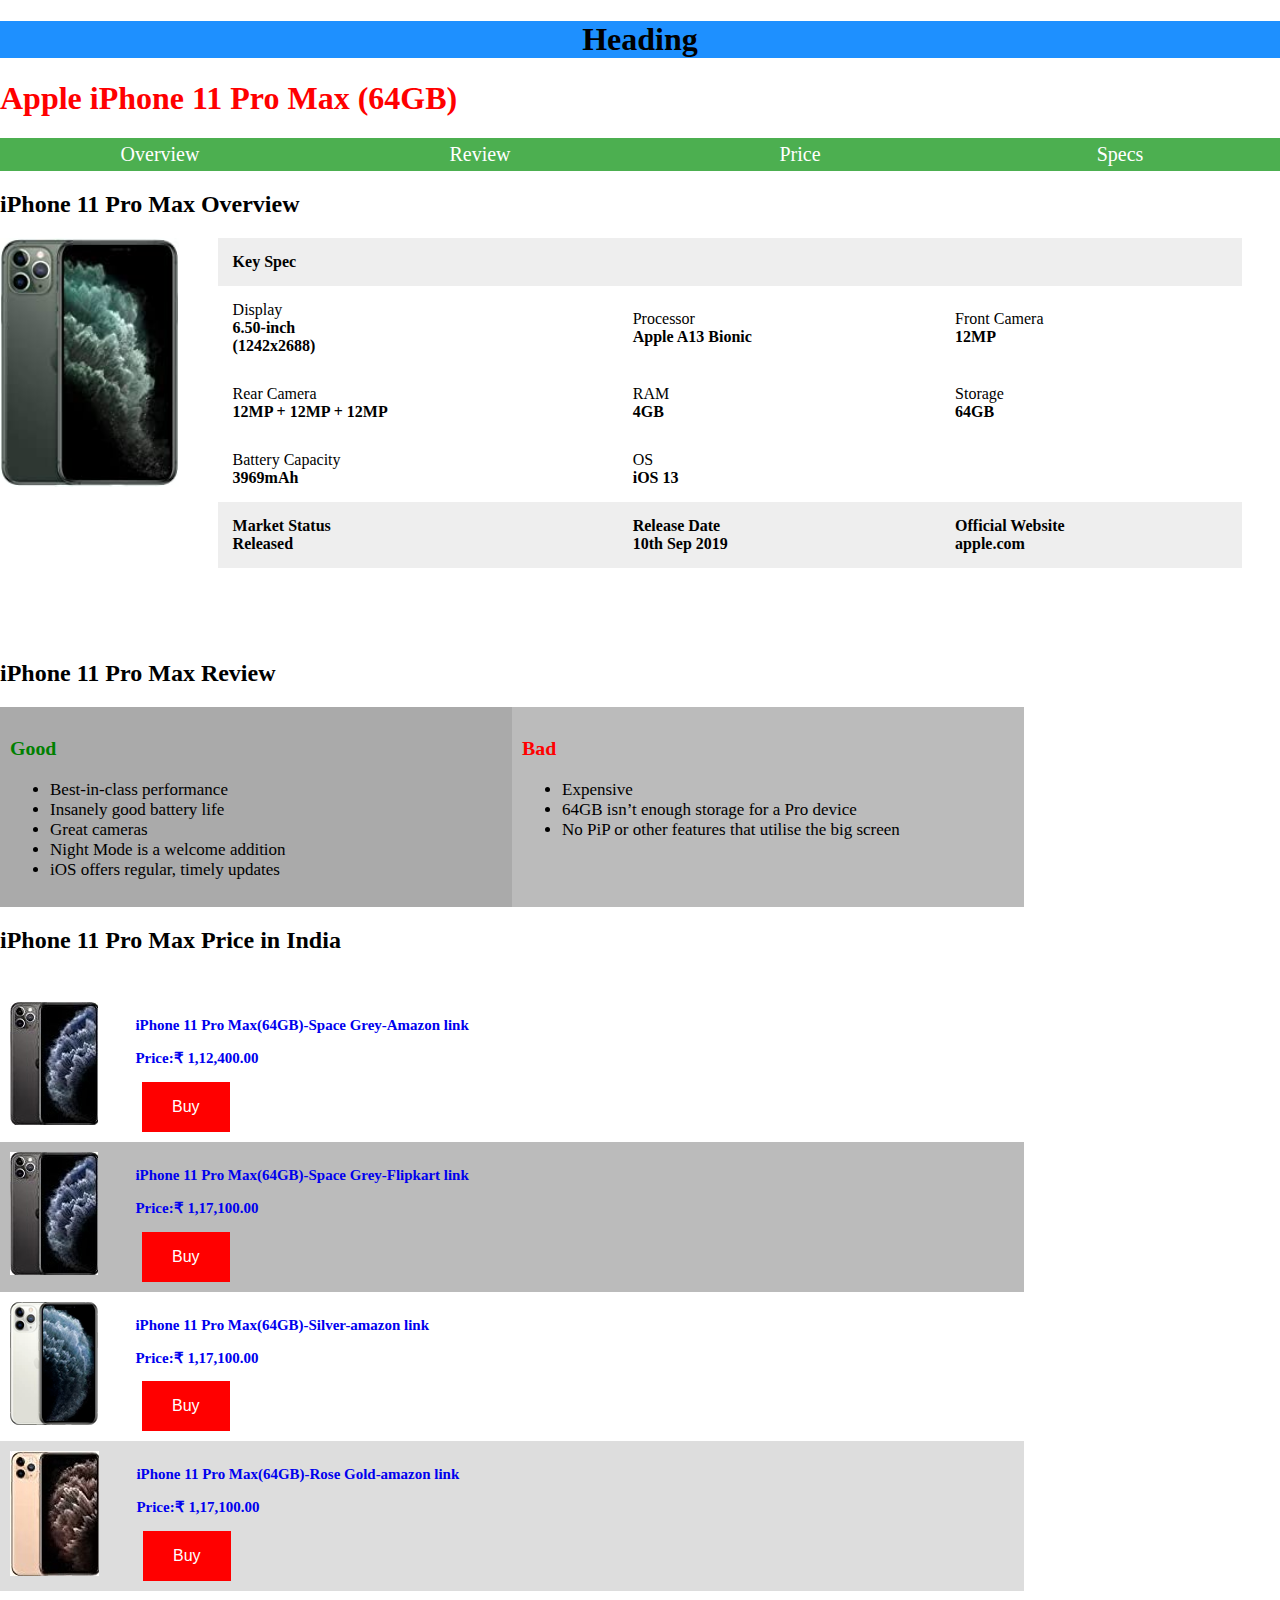
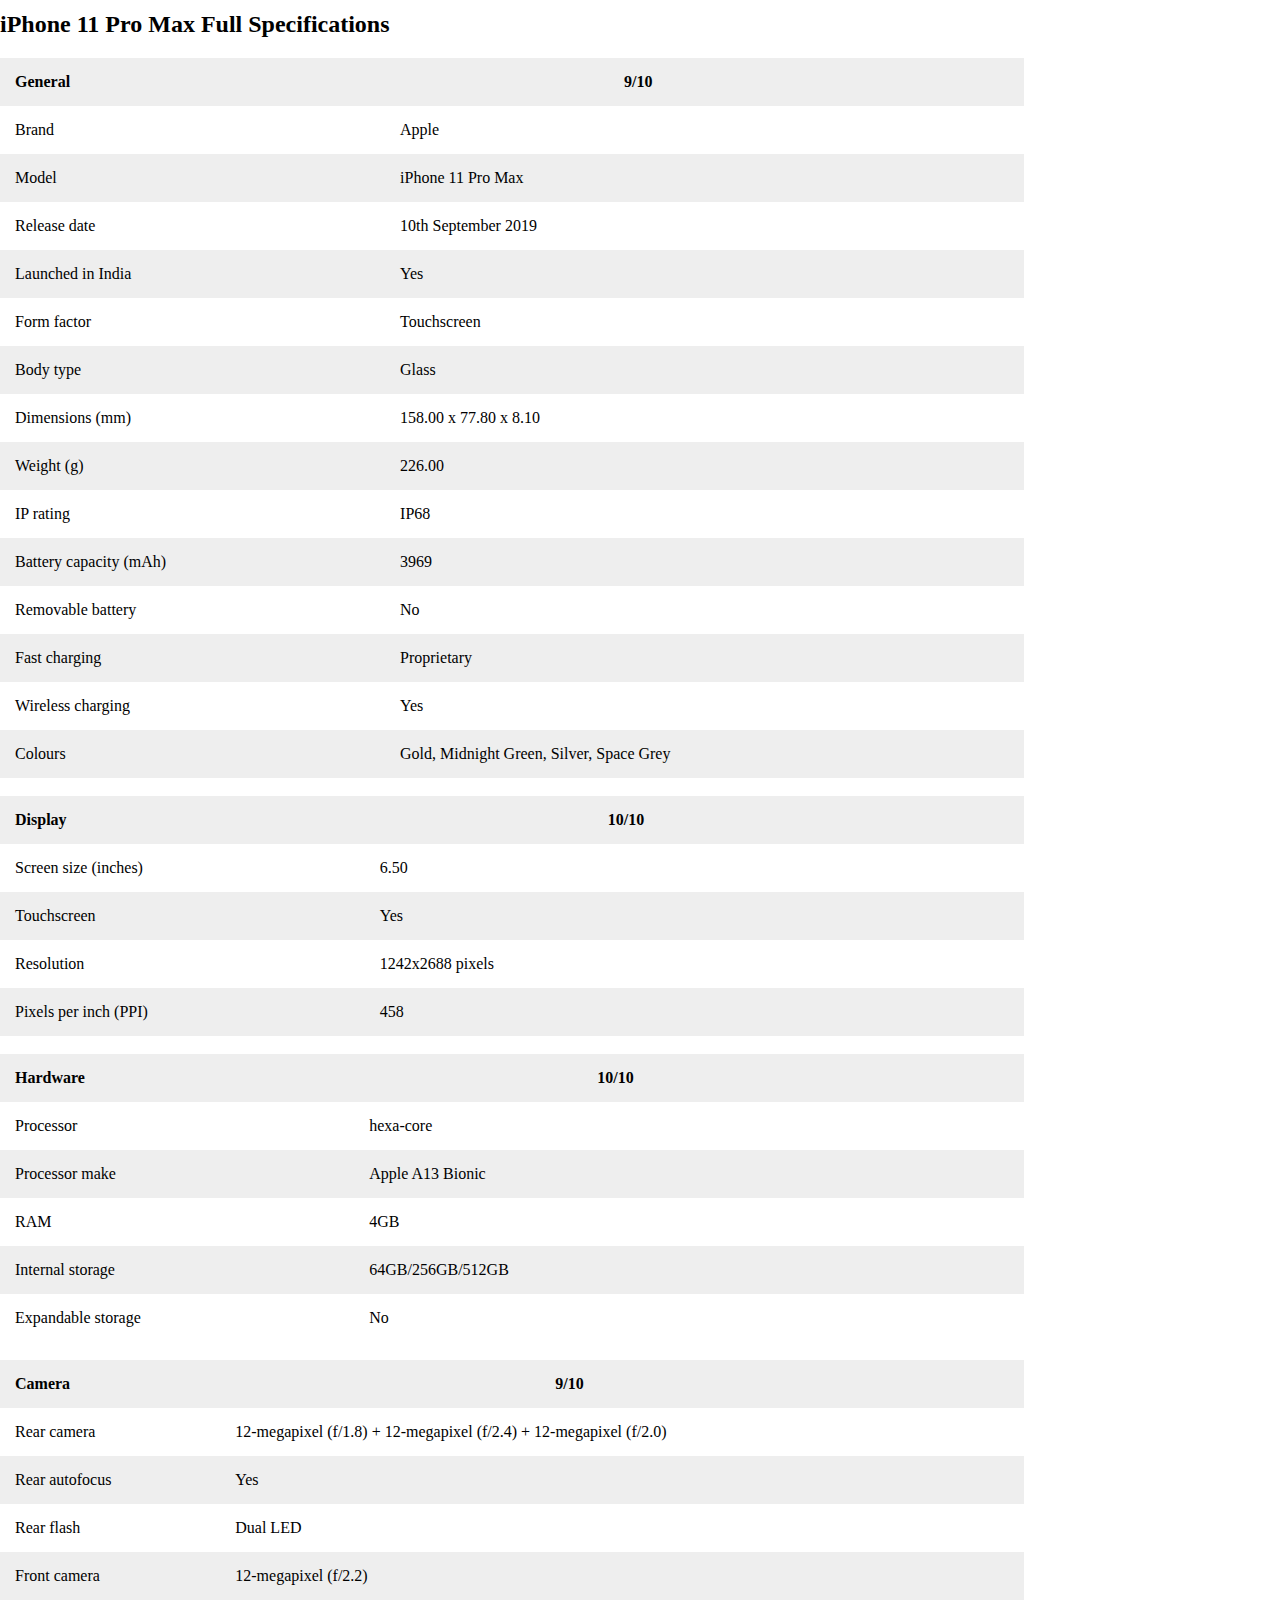
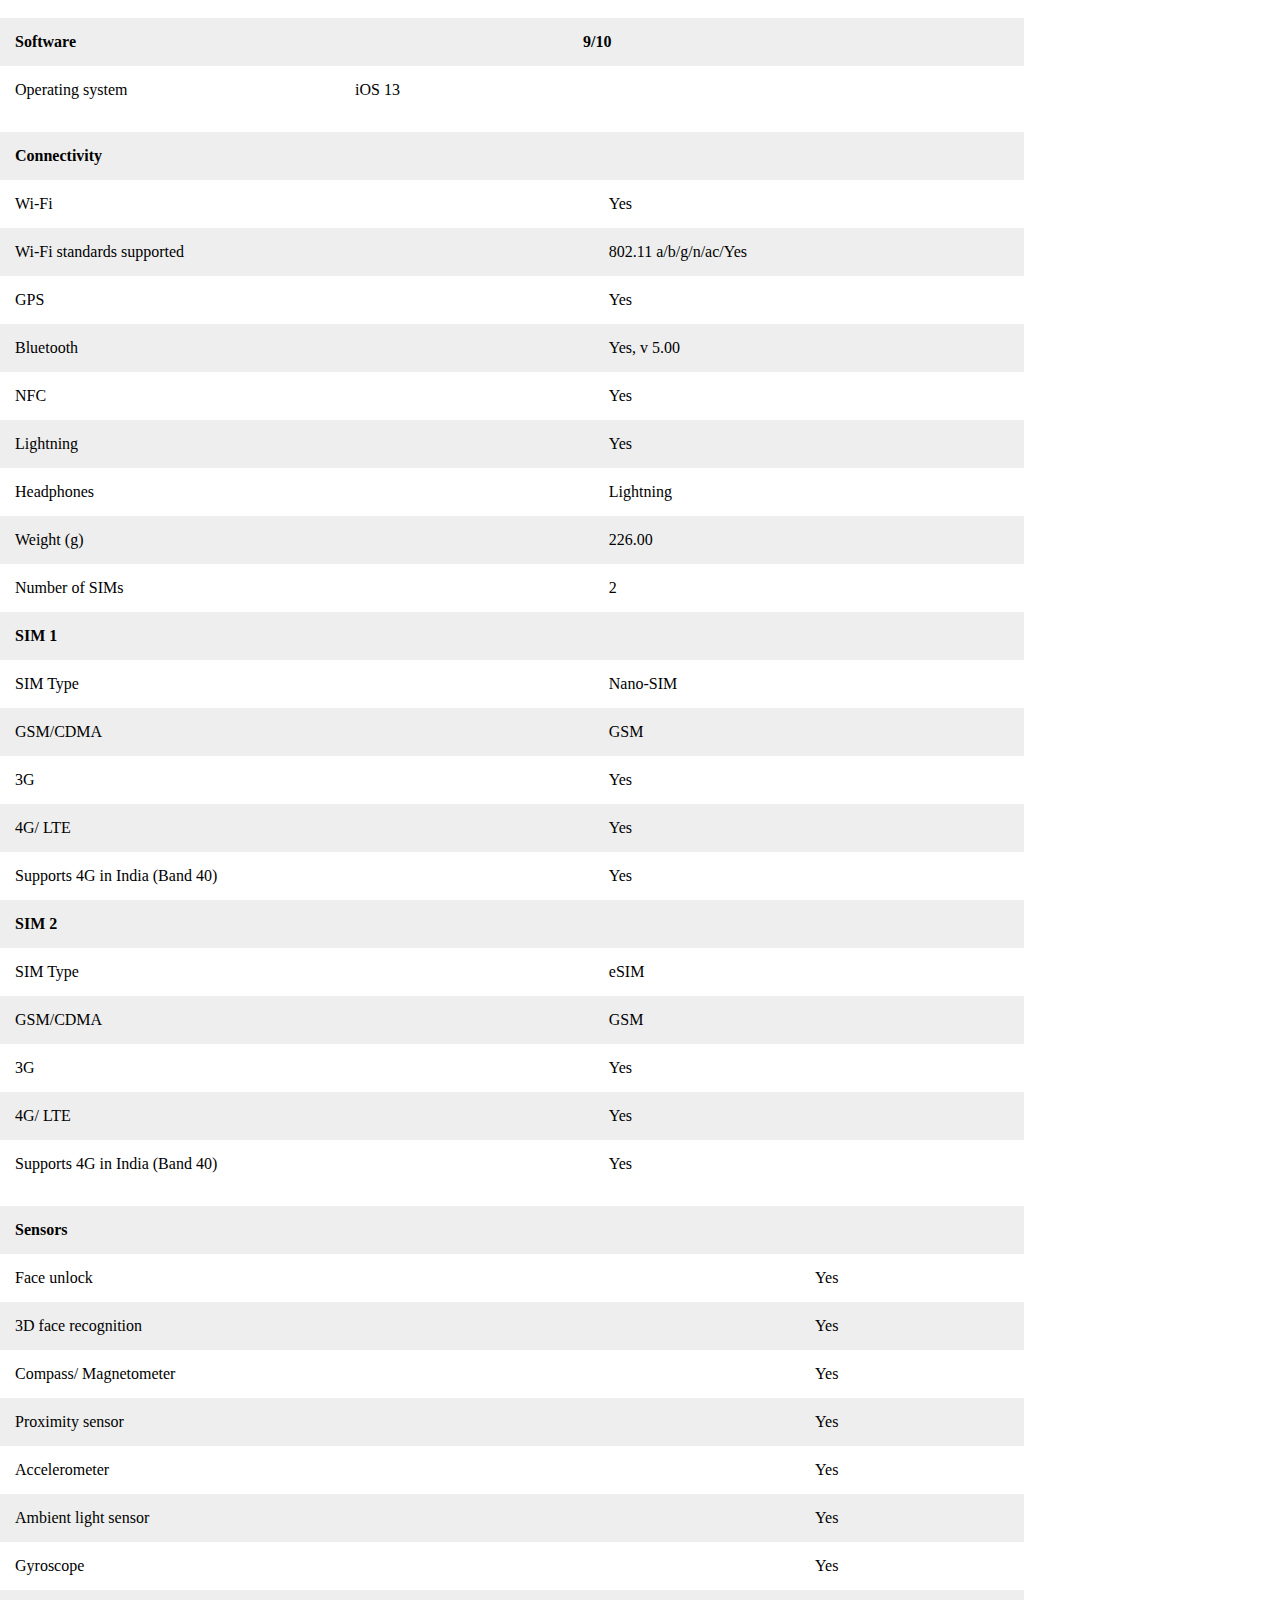
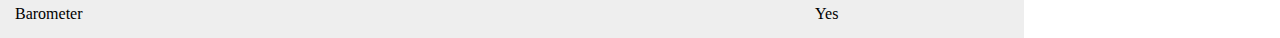
==== commit 6b77f1e7: "Add files via upload" ====
--- a/iphone11_specifications.html
+++ b/iphone11_specifications.html
@@ -1,6 +1,8 @@
 <!DOCTYPE html>
 <html>
 <head>
+<meta charset="utf-8">
+<meta name="viewport" content="width=devie-width, initial-scale=1">
 <title>Web Page Design</title>
 <style>
 body {margin:0;}
@@ -48,6 +50,18 @@
   height: 200px; /* Should be removed. Only for demonstration */
 }
 
+@media screen and (min-width: 601px) {
+  .column{
+    font-size: 17px;
+  }
+}
+
+@media screen and (max-width: 770px) {
+  .column {
+    font-size: 13px;
+  }
+}
+
 /* Clear floats after the columns */
 .row:after {
   content: "";
@@ -62,6 +76,19 @@
   width: 80%;
   padding: 10px;
 }
+
+@media screen and (min-width:601px) {
+  .head3 {
+    font-size: 1.17vw;
+  }
+}
+
+@media screen and (max-width:770px) {
+  .head3 {
+    font-size: 2.17vw;
+  }
+}
+
 .btn {
   border: 2px solid black;
   background-color:red;
@@ -188,30 +215,30 @@
 <br>
 <div class="row">
   <div class="column1" style="background-color:white;">
-   <a style="text-decoration:none;" href="https://gadgets.ndtv.com/iphone-11-pro-max-256gb-storage-price-in-india-91111-v159136"><img src="iphone11_space_grey.jpg"
-    <h3>&nbsp&nbsp&nbsp &nbsp&nbsp&nbsp &nbsp&nbspiPhone 11 Pro Max(64GB)-Space Grey-Amazon link</h3>
-    <h3>&nbsp&nbsp&nbsp &nbsp&nbsp&nbsp &nbsp&nbspPrice:₹ 1,12,400.00 </h3>&nbsp&nbsp&nbsp &nbsp&nbsp&nbsp &nbsp&nbsp
+   <a style="text-decoration:none;" href="https://gadgets.ndtv.com/iphone-11-pro-max-256gb-storage-price-in-india-91111-v159136"><img src="iphone11_space_grey.jpg" />
+    <h3 class="head3">&nbsp&nbsp&nbsp &nbsp&nbsp&nbsp &nbsp&nbspiPhone 11 Pro Max(64GB)-Space Grey-Amazon link</h3>
+    <h3 class="head3">&nbsp&nbsp&nbsp &nbsp&nbsp&nbsp &nbsp&nbspPrice:₹ 1,12,400.00 </h3>&nbsp&nbsp&nbsp &nbsp&nbsp&nbsp &nbsp&nbsp
     <button class="btn success">Buy</button></a>
   </div>
   <div class="column1" style="background-color:#bbb;">
-    <a style="text-decoration:none;" href="https://gadgets.ndtv.com/iphone-11-pro-max-256gb-storage-price-in-india-91111-v159136"><img src="iphone11_space_grey.jpg"
-    <h3>&nbsp&nbsp&nbsp &nbsp&nbsp&nbsp &nbsp&nbspiPhone 11 Pro Max(64GB)-Space Grey-Flipkart link</h3>
-    <h3>&nbsp&nbsp&nbsp &nbsp&nbsp&nbsp &nbsp&nbspPrice:₹ 1,17,100.00 </h3>&nbsp&nbsp&nbsp &nbsp&nbsp&nbsp &nbsp&nbsp
+    <a style="text-decoration:none;" href="https://gadgets.ndtv.com/iphone-11-pro-max-256gb-storage-price-in-india-91111-v159136"><img src="iphone11_space_grey.jpg" />
+    <h3 class="head3">&nbsp&nbsp&nbsp &nbsp&nbsp&nbsp &nbsp&nbspiPhone 11 Pro Max(64GB)-Space Grey-Flipkart link</h3>
+    <h3 class="head3">&nbsp&nbsp&nbsp &nbsp&nbsp&nbsp &nbsp&nbspPrice:₹ 1,17,100.00 </h3>&nbsp&nbsp&nbsp &nbsp&nbsp&nbsp &nbsp&nbsp
     <button class="btn success">Buy</button></a>
   </div>
 </div>
 
 <div class="row">
   <div class="column1" style="background-color:white;">
-    <a style="text-decoration:none;" href="https://gadgets.ndtv.com/iphone-11-pro-max-256gb-storage-price-in-india-91111-v159136"><img src="iphone11_silver.png"
-    <h3>&nbsp&nbsp&nbsp &nbsp&nbsp&nbsp &nbsp&nbspiPhone 11 Pro Max(64GB)-Silver-amazon link</h3>
-    <h3>&nbsp&nbsp&nbsp &nbsp&nbsp&nbsp &nbsp&nbspPrice:₹ 1,17,100.00 </h3>&nbsp&nbsp&nbsp &nbsp&nbsp&nbsp &nbsp&nbsp
+    <a style="text-decoration:none;" href="https://gadgets.ndtv.com/iphone-11-pro-max-256gb-storage-price-in-india-91111-v159136"><img src="iphone11_silver.png" />
+    <h3 class="head3">&nbsp&nbsp&nbsp &nbsp&nbsp&nbsp &nbsp&nbspiPhone 11 Pro Max(64GB)-Silver-amazon link</h3>
+    <h3 class="head3">&nbsp&nbsp&nbsp &nbsp&nbsp&nbsp &nbsp&nbspPrice:₹ 1,17,100.00 </h3>&nbsp&nbsp&nbsp &nbsp&nbsp&nbsp &nbsp&nbsp
     <button class="btn success">Buy</button></a>
   </div>
   <div class="column1" style="background-color:#ddd;">
-    <a style="text-decoration:none;" href="https://gadgets.ndtv.com/iphone-11-pro-max-256gb-storage-price-in-india-91111-v159136"><img src="iphone11_rose_gold.jpg"
-    <h3>&nbsp&nbsp&nbsp &nbsp&nbsp&nbsp &nbsp&nbspiPhone 11 Pro Max(64GB)-Rose Gold-amazon link</h3>
-    <h3>&nbsp&nbsp&nbsp &nbsp&nbsp&nbsp &nbsp&nbspPrice:₹ 1,17,100.00 </h3>&nbsp&nbsp&nbsp &nbsp&nbsp&nbsp &nbsp&nbsp
+    <a style="text-decoration:none;" href="https://gadgets.ndtv.com/iphone-11-pro-max-256gb-storage-price-in-india-91111-v159136"><img src="iphone11_rose_gold.jpg" />
+    <h3 class="head3">&nbsp&nbsp&nbsp &nbsp&nbsp&nbsp &nbsp&nbspiPhone 11 Pro Max(64GB)-Rose Gold-amazon link</h3>
+    <h3 class="head3">&nbsp&nbsp&nbsp &nbsp&nbsp&nbsp &nbsp&nbspPrice:₹ 1,17,100.00 </h3>&nbsp&nbsp&nbsp &nbsp&nbsp&nbsp &nbsp&nbsp
     <button class="btn success">Buy</button></a>
   </div>
 </div>
